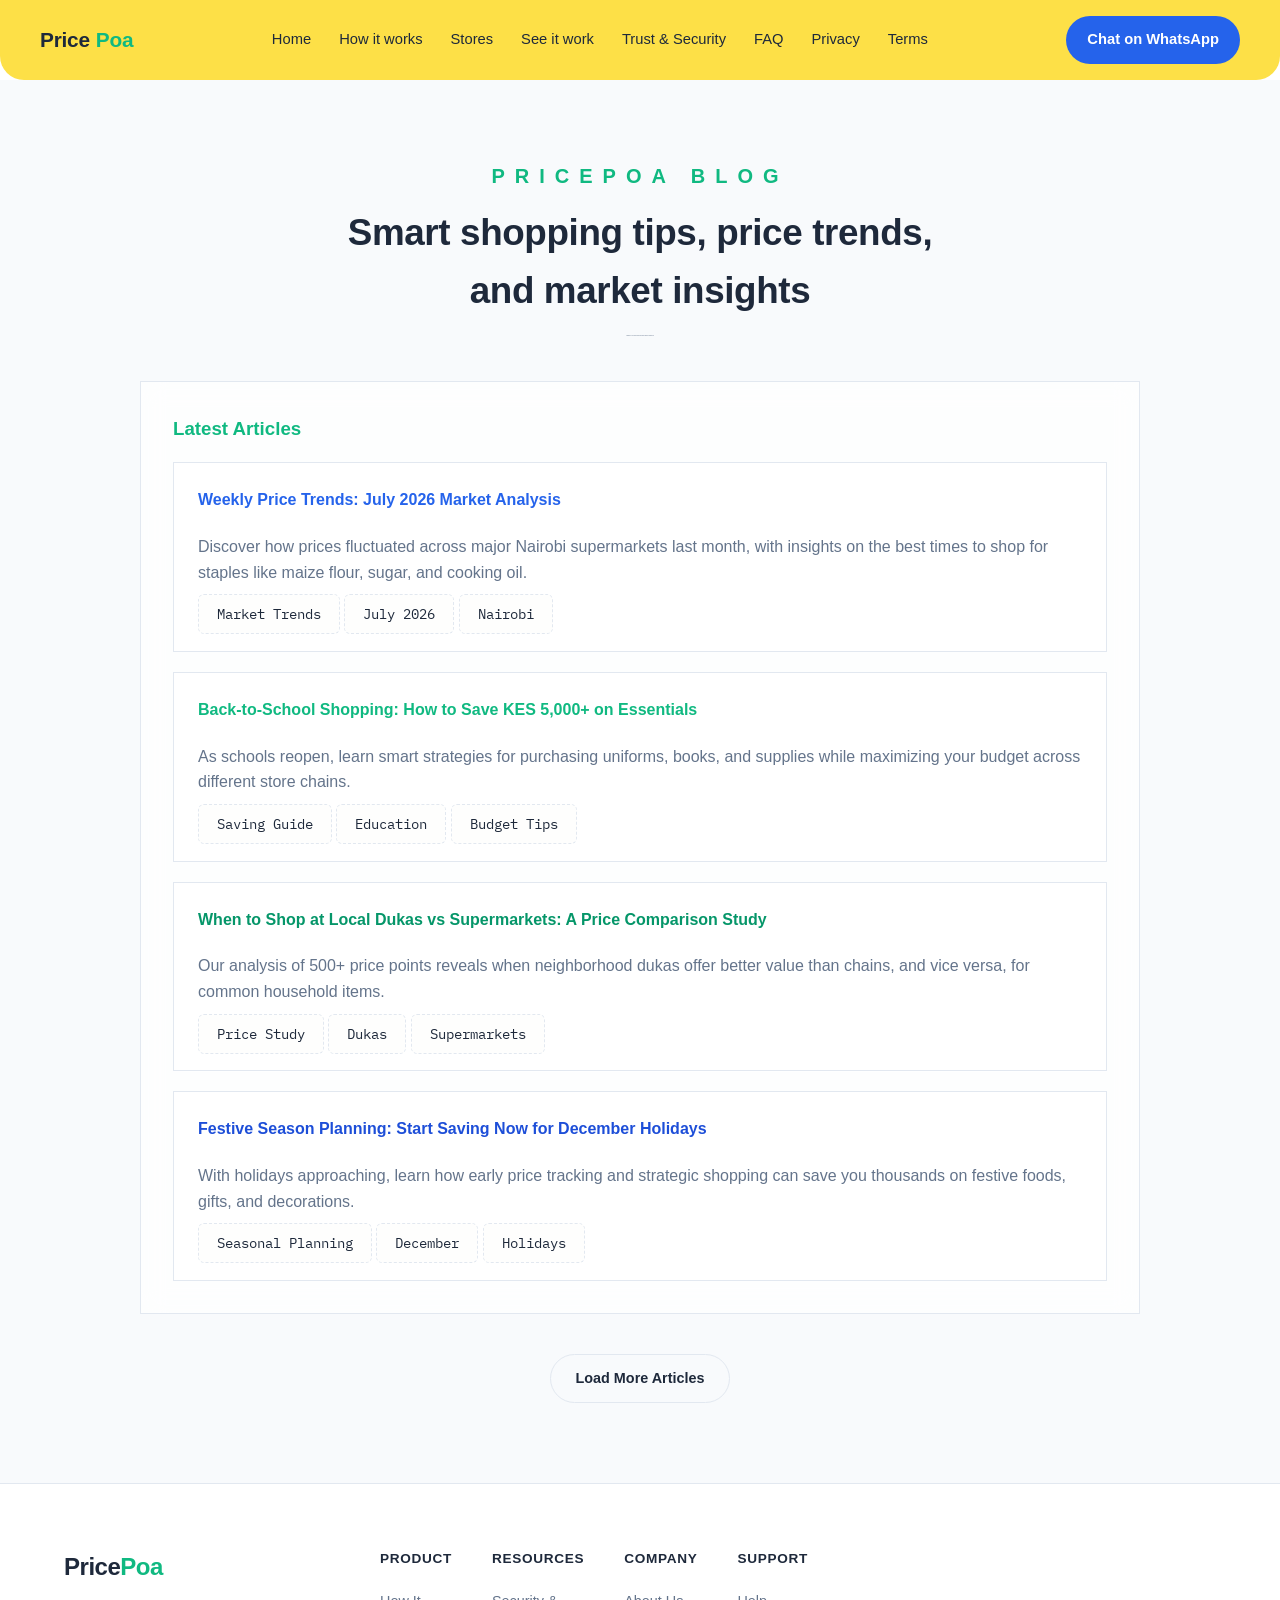
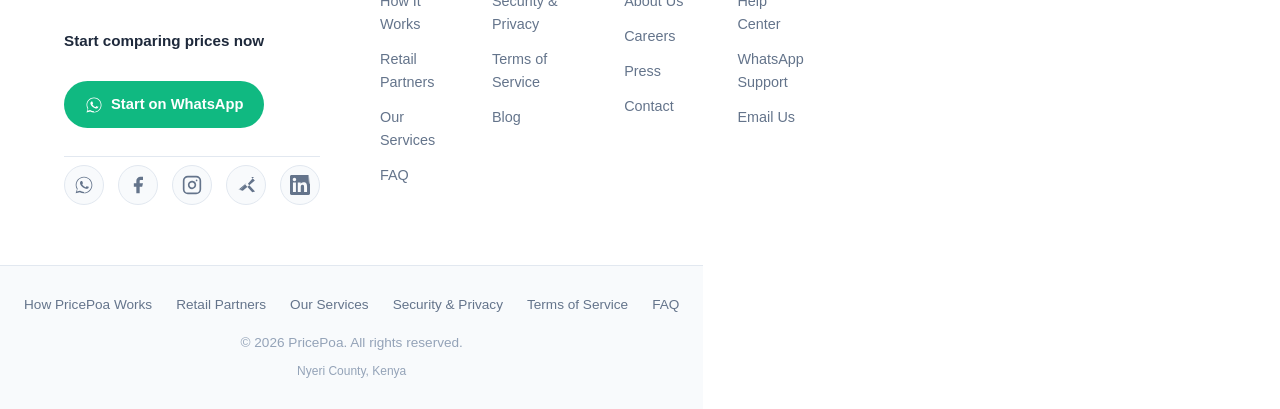
==== blog/index.html @ 406a995d "enhancing the footer section" ====
<!DOCTYPE html>
<html lang="en">
<head>
  <meta charset="UTF-8">
  <meta name="viewport" content="width=device-width, initial-scale=1.0">
  <title>Blog - PricePoa</title>
  <link rel="preconnect" href="https://fonts.googleapis.com">
  <link rel="preconnect" href="https://fonts.gstatic.com" crossorigin>
  <link href="https://fonts.googleapis.com/css2?family=Space+Grotesk:wght@500;600;700&family=Caveat:wght@600;700&family=Inter:wght@400;500;600&family=IBM+Plex+Mono:wght@400;500;600&display=swap" rel="stylesheet">
  <link rel="stylesheet" href="../style.css">
</head>
<body>

  <a href="#main-content" class="skip-link">Skip to main content</a>

  <header>
    <div class="wrap nav">
      <div class="logo">Price<span>Poa</span></div>
      <nav class="nav-links">
        <a href="../index.html">Home</a>
        <a href="../index.html#how">How it works</a>
        <a href="../index.html#stores">Stores</a>
        <a href="../index.html#receipt">See it work</a>
        <a href="../index.html#trust">Trust & Security</a>
        <a href="../index.html#faq">FAQ</a>
        <a href="../privacy.html">Privacy</a>
        <a href="../terms.html">Terms</a>
      </nav>
      <a class="btn btn-primary" href="https://wa.me/254768102822?text=Hi%20PricePoa%2C%20I%20want%20to%20compare%20prices" target="_blank" rel="noopener">
        Chat on WhatsApp
      </a>
    </div>
  </header>

  <main id="main-content">
    <section style="padding: 80px 0; background: var(--ink-2);">
      <div class="wrap">
        <div class="section-head reveal" style="text-align:center;margin:0 auto 44px;">
          <span class="kicker">PricePoa Blog</span>
          <h2>Smart shopping tips, price trends, and market insights</h2>
          <p style="margin:0 auto; max-width: 600px;">Helping you make informed purchasing decisions</p>
        </div>

        <div class="glass-panel-medium" style="max-width: 1000px; margin: 0 auto 40px; padding: 32px;">
          <h3 style="margin-top: 0; color: var(--mango);">Latest Articles</h3>

          <!-- Blog Post 1 -->
          <div class="glass-panel" style="padding: 24px; margin-bottom: 20px;">
            <h4 style="margin-top: 0; color: var(--whatsapp);">
              <a href="weekly-price-trends-july-2026.html" style="color: inherit; text-decoration: none;">
                Weekly Price Trends: July 2026 Market Analysis
              </a>
            </h4>
            <p style="color: var(--chalk-dim); margin: 12px 0; line-height: 1.6;">
              Discover how prices fluctuated across major Nairobi supermarkets last month, with insights on the best times to shop for staples like maize flour, sugar, and cooking oil.
            </p>
            <div style="margin-top: 16px;">
              <span class="tag" style="background: rgba(242,239,230,0.1); border-color: var(--rule);">Market Trends</span>
              <span class="tag" style="background: rgba(242,239,230,0.1); border-color: var(--rule);">July 2026</span>
              <span class="tag" style="background: rgba(242,239,230,0.1); border-color: var(--rule);">Nairobi</span>
            </div>
          </div>

          <!-- Blog Post 2 -->
          <div class="glass-panel" style="padding: 24px; margin-bottom: 20px;">
            <h4 style="margin-top: 0; color: var(--mango);">
              <a href="back-to-school-saving-guide.html" style="color: inherit; text-decoration: none;">
                Back-to-School Shopping: How to Save KES 5,000+ on Essentials
              </a>
            </h4>
            <p style="color: var(--chalk-dim); margin: 12px 0; line-height: 1.6;">
              As schools reopen, learn smart strategies for purchasing uniforms, books, and supplies while maximizing your budget across different store chains.
            </p>
            <div style="margin-top: 16px;">
              <span class="tag" style="background: rgba(242,239,230,0.1); border-color: var(--rule);">Saving Guide</span>
              <span class="tag" style="background: rgba(242,239,230,0.1); border-color: var(--rule);">Education</span>
              <span class="tag" style="background: rgba(242,239,230,0.1); border-color: var(--rule);">Budget Tips</span>
            </div>
          </div>

          <!-- Blog Post 3 -->
          <div class="glass-panel" style="padding: 24px; margin-bottom: 20px;">
            <h4 style="margin-top: 0; color: var(--tomato);">
              <a href="local-dukas-vs-supermarkets.html" style="color: inherit; text-decoration: none;">
                When to Shop at Local Dukas vs Supermarkets: A Price Comparison Study
              </a>
            </h4>
            <p style="color: var(--chalk-dim); margin: 12px 0; line-height: 1.6;">
              Our analysis of 500+ price points reveals when neighborhood dukas offer better value than chains, and vice versa, for common household items.
            </p>
            <div style="margin-top: 16px;">
              <span class="tag" style="background: rgba(242,239,230,0.1); border-color: var(--rule);">Price Study</span>
              <span class="tag" style="background: rgba(242,239,230,0.1); border-color: var(--rule);">Dukas</span>
              <span class="tag" style="background: rgba(242,239,230,0.1); border-color: var(--rule);">Supermarkets</span>
            </div>
          </div>

          <!-- Blog Post 4 -->
          <div class="glass-panel" style="padding: 24px; margin-bottom: 0;">
            <h4 style="margin-top: 0; color: var(--whatsapp-dim);">
              <a href="festive-season-planning.html" style="color: inherit; text-decoration: none;">
                Festive Season Planning: Start Saving Now for December Holidays
              </a>
            </h4>
            <p style="color: var(--chalk-dim); margin: 12px 0; line-height: 1.6;">
              With holidays approaching, learn how early price tracking and strategic shopping can save you thousands on festive foods, gifts, and decorations.
            </p>
            <div style="margin-top: 16px;">
              <span class="tag" style="background: rgba(242,239,230,0.1); border-color: var(--rule);">Seasonal Planning</span>
              <span class="tag" style="background: rgba(242,239,230,0.1); border-color: var(--rule);">December</span>
              <span class="tag" style="background: rgba(242,239,230,0.1); border-color: var(--rule);">Holidays</span>
            </div>
          </div>
        </div>

        <!-- Load More Button -->
        <div style="text-align: center; margin-top: 32px;">
          <a href="#" class="btn btn-ghost" style="padding: 12px 24px; font-size: 0.9rem;">
            Load More Articles
          </a>
        </div>
      </div>
    </section>
  </main>

  <footer class="footer">
    <div class="footer-main">
      <!-- Brand Section -->
      <div class="footer-brand">
        <div class="footer-logo">Price<span>Poa</span></div>

        <div class="footer-cta">
          <p class="footer-cta-text">Start comparing prices now</p>
          <a class="btn btn-primary btn-whatsapp" href="https://wa.me/254768102822?text=Hi%20PricePoa%2C%20I%20want%20to%20compare%20prices" target="_blank" rel="noopener">
            <svg width="18" height="18" viewBox="0 0 24 24" fill="currentColor"><path d="M17.5 14.4c-.3-.1-1.6-.8-1.9-.9-.3-.1-.4-.1-.6.1-.2.3-.7.9-.8 1-.2.2-.3.2-.5.1-.3-.1-1.2-.4-2.2-1.4-.8-.7-1.4-1.6-1.5-1.9-.2-.3 0-.4.1-.6.1-.1.3-.3.4-.5.1-.1.2-.3.2-.4.1-.2 0-.3 0-.4-.1-.1-.6-1.4-.8-1.9-.2-.5-.4-.4-.6-.4h-.5c-.2 0-.4.1-.7.3-.2.3-.9.9-.9 2.1 0 1.2.9 2.4 1 2.6.1.2 1.8 2.8 4.4 3.8.6.3 1.1.4 1.5.5.6.2 1.2.2 1.6.1.5-.1 1.6-.6 1.8-1.3.2-.6.2-1.1.2-1.2-.1-.1-.2-.2-.5-.3z"/><path d="M12 2C6.5 2 2 6.5 2 12c0 1.9.5 3.6 1.5 5.2L2 22l4.9-1.3c1.5.8 3.2 1.3 5.1 1.3 5.5 0 10-4.5 10-10S17.5 2 12 2zm0 18.3c-1.7 0-3.3-.5-4.7-1.3l-.3-.2-3.5.9.9-3.4-.2-.3C3.5 14.5 3 12.8 3 12c0-5 4-9 9-9s9 4 9 9-4 9-9 9.3z"/></svg>
            Start on WhatsApp
          </a>
        </div>

        <div class="footer-social">
          <a href="https://wa.me/254768102822" target="_blank" rel="noopener" aria-label="WhatsApp">
            <svg width="20" height="20" viewBox="0 0 24 24" fill="currentColor"><path d="M17.5 14.4c-.3-.1-1.6-.8-1.9-.9-.3-.1-.4-.1-.6.1-.2.3-.7.9-.8 1-.2.2-.3.2-.5.1-.3-.1-1.2-.4-2.2-1.4-.8-.7-1.4-1.6-1.5-1.9-.2-.3 0-.4.1-.6.1-.1.3-.3.4-.5.1-.1.2-.3.2-.4.1-.2 0-.3 0-.4-.1-.1-.6-1.4-.8-1.9-.2-.5-.4-.4-.6-.4h-.5c-.2 0-.4.1-.7.3-.2.3-.9.9-.9 2.1 0 1.2.9 2.4 1 2.6.1.2 1.8 2.8 4.4 3.8.6.3 1.1.4 1.5.5.6.2 1.2.2 1.6.1.5-.1 1.6-.6 1.8-1.3.2-.6.2-1.1.2-1.2-.1-.1-.2-.2-.5-.3z"/><path d="M12 2C6.5 2 2 6.5 2 12c0 1.9.5 3.6 1.5 5.2L2 22l4.9-1.3c1.5.8 3.2 1.3 5.1 1.3 5.5 0 10-4.5 10-10S17.5 2 12 2zm0 18.3c-1.7 0-3.3-.5-4.7-1.3l-.3-.2-3.5.9.9-3.4-.2-.3C3.5 14.5 3 12.8 3 12c0-5 4-9 9-9s9 4 9 9-4 9-9 9.3z"/></svg>
          </a>
          <a href="https://facebook.com" target="_blank" rel="noopener" aria-label="Facebook">
            <svg width="20" height="20" viewBox="0 0 24 24" fill="currentColor"><path d="M18 2h-3a5 5 0 0 0-5 5v3H7v4h3v8h4v-8h3l1-4h-4V7a1 1 0 0 1 1-1h3z"/></svg>
          </a>
          <a href="https://instagram.com" target="_blank" rel="noopener" aria-label="Instagram">
            <svg width="20" height="20" viewBox="0 0 24 24" fill="none" stroke="currentColor" stroke-width="2" stroke-linecap="round" stroke-linejoin="round"><rect x="2" y="2" width="20" height="20" rx="5" ry="5"/><path d="M16 11.37A4 4 0 1 1 12.63 8 4 4 0 0 1 16 11.37z"/><line x1="17.5" y1="6.5" x2="17.51" y2="6.5"/></svg>
          </a>
          <a href="https://twitter.com" target="_blank" rel="noopener" aria-label="Twitter/X">
            <svg width="20" height="20" viewBox="0 0 24 24" fill="currentColor"><path d="M18.244 2.25h3.308l-7.227 8.26 8.502 9.36-3.307.96-8.503-9.36L6.21 16.8l-3.308.96L12.763 9.3l-7.888 8.68 3.308.96L22.61 6.62 18.244 2.25z"/></svg>
          </a>
          <a href="https://linkedin.com" target="_blank" rel="noopener" aria-label="LinkedIn">
            <svg width="20" height="20" viewBox="0 0 24 24" fill="currentColor"><path d="M20.447 20.452h-3.554v-5.569c0-1.328-.027-3.037-1.852-3.037-1.853 0-2.136 1.445-2.136 2.939v5.667H9.351V9h3.414v1.561h.046c.477-.9 1.637-1.85 3.37-1.85 3.601 0 4.267 2.37 4.267 5.455v6.286zM5.337 7.433c-1.144 0-2.063-.926-2.063-2.065 0-1.138.92-2.063 2.063-2.063 1.14 0 2.064.925 2.064 2.063 0 1.139-.925 2.065-2.064 2.065zm1.782 13.019H3.555V9h3.564v11.452zM22.225 0H1.771C.792 0 0 .774 0 1.729v20.542C0 23.227.792 24 1.771 24h20.451C23.2 24 24 23.227 24 22.271V1.729C24 .774 23.2 24 22.222 0h.003z"/></svg>
          </a>
        </div>
      </div>

      <!-- Navigation Section -->
      <nav class="footer-nav" aria-label="Footer navigation">
        <div class="nav-column">
          <h4>Product</h4>
          <ul>
            <li><a href="../index.html#how">How It Works</a></li>
            <li><a href="../index.html#stores">Retail Partners</a></li>
            <li><a href="../services.html">Our Services</a></li>
            <li><a href="../faq.html">FAQ</a></li>
          </ul>
        </div>

        <div class="nav-column">
          <h4>Resources</h4>
          <ul>
            <li><a href="../privacy.html">Security & Privacy</a></li>
            <li><a href="../terms.html">Terms of Service</a></li>
            <li><a href="#">Blog</a></li>
          </ul>
        </div>

        <div class="nav-column">
          <h4>Company</h4>
          <ul>
            <li><a href="#about">About Us</a></li>
            <li><a href="#careers">Careers</a></li>
            <li><a href="#press">Press</a></li>
            <li><a href="#contact">Contact</a></li>
          </ul>
        </div>

        <div class="nav-column">
          <h4>Support</h4>
          <ul>
            <li><a href="../faq.html">Help Center</a></li>
            <li><a href="https://wa.me/254768102822" target="_blank" rel="noopener">WhatsApp Support</a></li>
            <li><a href="mailto:info@pricepoa.co.ke">Email Us</a></li>
          </ul>
        </div>
      </nav>
    </div>

    <!-- Bottom Section -->
    <div class="footer-bottom">
      <div class="footer-bottom-links">
        <a href="../index.html#how">How PricePoa Works</a>
        <a href="../index.html#stores">Retail Partners</a>
        <a href="../services.html">Our Services</a>
        <a href="../privacy.html">Security & Privacy</a>
        <a href="../terms.html">Terms of Service</a>
        <a href="../faq.html">FAQ</a>
      </div>
      <p class="footer-copyright">© 2026 PricePoa. All rights reserved.</p>
      <p class="footer-location mono">Nyeri County, Kenya</p>
    </div>
  </footer>

  <script src="../script.js"></script>
</body>
</html>
---- style.css ----
:root{
  /* New color scheme: White, Blue, Touch of Green */
  --background-white: #ffffff;
  --background-light: #f8fafc;
  --primary-blue: #2563eb;
  --blue-dark: #1d4ed8;
  --blue-light: #60a5fa;
  --accent-green: #10b981;
  --accent-green-dark: #059669;
  --text-dark: #1e293b;
  --text-medium: #64748b;
  --text-light: #94a3b8;
  --border-light: #e2e8f0;
  --radius: 10px;
  --radius-xl: 24px;
  --glass-blur-light: 8px;
  --glass-blur-medium: 12px;
  --glass-blur-heavy: 16px;
  /* Glassmorphism for light background */
  --glass-opacity-light: rgba(255,255,255,0.85);
  --glass-opacity-medium: rgba(255,255,255,0.75);
  --glass-opacity-dark: rgba(255,255,255,0.65);
  /* Header animation colors */
  --header-yellow: #FDE047;
  --header-yellow-dark: #FACC15;
}

/* Maintain variable names for backward compatibility but assign new meanings */
:root{
  --ink: var(--background-white); /* body background */
  --ink-2: var(--background-light); /* section backgrounds */
  --ink-3: var(--border-light); /* alternate/borders */
  --chalk: var(--text-dark); /* primary text */
  --chalk-dim: var(--text-medium); /* secondary text */
  --chalk-faint: var(--text-light); /* muted text */
  --whatsapp: var(--primary-blue); /* primary accent (blue) */
  --whatsapp-dim: var(--blue-dark); /* darker blue for hover */
  --mango: var(--accent-green); /* touch of green */
  --tomato: var(--accent-green-dark); /* darker green for accents */
  --rule: var(--border-light); /* borders */
  --radius: 10px;
  --radius-xl: 24px;
  --glass-blur-light: 8px;
  --glass-blur-medium: 12px;
  --glass-blur-heavy: 16px;
  --glass-opacity-light: rgba(255,255,255,0.85);
  --glass-opacity-medium: rgba(255,255,255,0.75);
  --glass-opacity-dark: rgba(255,255,255,0.65);
}

*{box-sizing:border-box;}
html{scroll-behavior:smooth;}
body{
  margin:0;
  background:var(--ink);
  color:var(--chalk);
  font-family:'Plus Jakarta Sans',sans-serif;
  -webkit-font-smoothing:antialiased;
  overflow-x:hidden;
  line-height:1.6;
}
a{color:inherit;text-decoration:none;}
img{max-width:100%;display:block;}

/* Remove chalkboard texture */
body::before{
  content:none;
}

/* Glassmorphism utilities */
.glass-panel{
  background:var(--glass-opacity-light);
  backdrop-filter:blur(var(--glass-blur-light));
  border:1px solid var(--rule);
}
.glass-panel-medium{
  background:var(--glass-opacity-medium);
  backdrop-filter:blur(var(--glass-blur-medium));
  border:1px solid var(--rule);
}
.glass-panel-dark{
  background:var(--glass-opacity-dark);
  backdrop-filter:blur(var(--glass-blur-heavy));
  border:1px solid var(--rule);
}

/* Enhanced focus styles for accessibility */
:focus-visible{
  outline:2px solid var(--mango);
  outline-offset:3px;
}

/* Layout containers */
.wrap{
  max-width:1200px;
  margin:0 auto;
  padding:0 24px;
}

/* Header */
header{
  position:sticky;top:0;z-index:50;
  background:var(--header-yellow);
  border-radius:0 0 var(--radius-xl) var(--radius-xl);
  overflow:hidden;
}

/* Animation Layer (background) */
.header-animation{
  position:absolute;inset:0;
  z-index:0;
  pointer-events:none;
  overflow:hidden;
}

/* Content Layer (foreground) */
.nav{
  position:relative;
  z-index:1;
  display:flex;align-items:center;justify-content:space-between;
  padding:16px 0;
}
.logo{
  font-family:'Plus Jakarta Sans',sans-serif;
  font-weight:700;font-size:1.3rem;letter-spacing:-0.01em;
  display:flex;align-items:baseline;gap:6px;
  color:var(--text-dark);
}
.logo span{color:var(--mango);}
.nav-links{display:flex;gap:28px;align-items:center;}
.nav-links a{
  font-size:0.92rem;color:var(--text-dark);transition:color .15s ease;
}
.nav-links a:hover{color:var(--mango);}

/* SVG Sprites (hidden) */
.svg-sprites{
  position:absolute;width:0;height:0;overflow:hidden;
}

/* Falling Icons */
.falling-icon{
  position:absolute;
  top:-60px;
  width:48px;height:48px;
  opacity:0;
  transform:translateY(-100%) rotate(0deg);
  animation:fall var(--fall-dur, 14s) var(--fall-delay, 0s) linear infinite;
  filter:drop-shadow(0 3px 6px rgba(0,0,0,0.15));
  will-change:transform,opacity;
}
.falling-icon:nth-child(1){--fall-delay:0s;--fall-dur:14s;left:3%;}
.falling-icon:nth-child(2){--fall-delay:1s;--fall-dur:13s;left:8%;}
.falling-icon:nth-child(3){--fall-delay:2s;--fall-dur:15s;left:13%;}
.falling-icon:nth-child(4){--fall-delay:3s;--fall-dur:12s;left:18%;}
.falling-icon:nth-child(5){--fall-delay:4s;--fall-dur:16s;left:24%;}
.falling-icon:nth-child(6){--fall-delay:5s;--fall-dur:13s;left:30%;}
.falling-icon:nth-child(7){--fall-delay:6s;--fall-dur:14s;left:36%;}
.falling-icon:nth-child(8){--fall-delay:7s;--fall-dur:12s;left:42%;}
.falling-icon:nth-child(9){--fall-delay:8s;--fall-dur:15s;left:48%;}
.falling-icon:nth-child(10){--fall-delay:9s;--fall-dur:13s;left:54%;}
.falling-icon:nth-child(11){--fall-delay:10s;--fall-dur:14s;left:60%;}
.falling-icon:nth-child(12){--fall-delay:11s;--fall-dur:12s;left:66%;}
.falling-icon:nth-child(13){--fall-delay:12s;--fall-dur:16s;left:72%;}
.falling-icon:nth-child(14){--fall-delay:13s;--fall-dur:13s;left:78%;}
.falling-icon:nth-child(15){--fall-delay:14s;--fall-dur:14s;left:84%;}
.falling-icon:nth-child(16){--fall-delay:15s;--fall-dur:12s;left:90%;}

@keyframes fall{
  0%{opacity:0;transform:translateY(-100%) rotate(0deg);}
  10%{opacity:1;}
  70%{opacity:1;transform:translateY(calc(100% + 60px)) rotate(360deg);}
  85%{opacity:0.5;transform:translateY(calc(100% + 80px)) rotate(420deg);}
  100%{opacity:0;transform:translateY(calc(100% + 100px)) rotate(480deg);}
}

/* Reduced Motion */
@media (prefers-reduced-motion:reduce){
  .falling-icon{animation:none;opacity:0;}
  header::after{
    content:"";position:absolute;inset:0;z-index:0;
    background:url("data:image/svg+xml,%3Csvg viewBox='0 0 200 200' xmlns='http://www.w3.org/2000/svg'%3E%3Cfilter id='n'%3E%3CfeTurbulence type='fractalNoise' baseFrequency='0.9' numOctaves='4' stitchTiles='stitch'/%3E%3C/filter%3E%3Crect width='100%25' height='100%25' filter='url(%23n)' opacity='0.03'/%3E%3C/svg%3E");
    pointer-events:none;
  }
}
.btn{
  display:inline-flex;align-items:center;gap:8px;
  font-family:'Plus Jakarta Sans',sans-serif;font-weight:600;
  font-size:0.92rem;
  padding:11px 20px;border-radius:999px;
  border:1px solid transparent;
  cursor:pointer;text-decoration:none;
  transition:transform .15s ease, box-shadow .15s ease, background .15s ease;
}
.btn:focus-visible{outline:2px solid var(--mango);outline-offset:3px;}
.btn-primary{
  background:var(--whatsapp);color:var(--background-white);
}
.btn-primary:hover{background:var(--whatsapp-dim);transform:translateY(-1px);}
.btn-ghost{
  border-color:var(--rule);color:var(--chalk);
}
.btn-ghost:hover{border-color:var(--chalk-dim);background:var(--glass-opacity-light);}

/* Hero */
.hero{
  padding:88px 0 96px;
  position:relative;z-index:1;
  background:var(--background-light);
  overflow: hidden;
}

/* Hero Background Slider */
.hero-bg-slider{
  position:absolute;
  inset:0;
  z-index:0;
  width:100%;
  height:100%;
}
.hero-bg-slide{
  position:absolute;
  inset:0;
  background-size:cover;
  background-position:center;
  background-repeat:no-repeat;
  opacity:0;
  transform:scale(1.05);
  transition:opacity 1.2s ease, transform 8s ease;
  will-change:opacity, transform;
}
.hero-bg-slide.active{
  opacity:1;
  transform:scale(1);
  z-index:1;
}

/* Hero Overlay for text readability */
.hero-overlay{
  position:absolute;
  inset:0;
  z-index:1;
  background:linear-gradient(
    135deg,
    rgba(15,23,42,0.75) 0%,
    rgba(15,23,42,0.55) 50%,
    rgba(15,23,42,0.65) 100%
  );
}

/* Ensure hero content is above overlay */
.hero .wrap.hero-grid{
  position:relative;
  z-index:2;
}
.hero-grid{
  display:grid;grid-template-columns:1.1fr 0.9fr;gap:56px;align-items:center;
}

/* Hero text colors - white for visibility over background images */
.hero .eyebrow{
  color:var(--mango);
}
.hero .eyebrow::before{
  background:var(--mango);
  box-shadow:0 0 0 4px rgba(16,185,129,0.15);
}
.hero h1.headline{
  color:#ffffff;
}
.hero h1.headline .chalk-underline{
  color:#ffffff;
}
.hero h1.headline .chalk-underline svg path{
  stroke:#F2A63C;
}
.hero .sub{
  color:rgba(255,255,255,0.9);
}
.hero .hero-note{
  color:rgba(255,255,255,0.7);
}
.hero .stat-number{
  color:#ffffff;
}
.hero .stat-label{
  color:rgba(255,255,255,0.8);
}

/* Hero button adjustments for white background */
.hero .btn-primary{
  background:#2563eb;
  color:#ffffff;
}
.hero .btn-primary:hover{
  background:#f8fafc;
  color:#1e293b;
}
.hero .btn-primary svg{
  fill:#1e293b;
}
.hero .btn-ghost{
  border-color:rgba(255,255,255,0.5);
  color:#ffffff;
}
.hero .btn-ghost:hover{
  border-color:#ffffff;
  background:rgba(255,255,255,0.15);
  color:#ffffff;
}

.eyebrow{
  font-family:'IBM Plex Mono',monospace;
  font-size:0.78rem;letter-spacing:0.08em;text-transform:uppercase;
  color:var(--mango);
  display:flex;align-items:center;gap:10px;margin-bottom:20px;
}
.eyebrow::before{
  content:"";width:8px;height:8px;border-radius:50%;
  background:var(--whatsapp);
  box-shadow:0 0 0 4px rgba(37,211,102,0.15);
}
h1.headline{
  font-family:'Space Grotesk',sans-serif;
  font-weight:700;
  font-size:clamp(2.4rem, 4.6vw, 3.6rem);
  line-height:1.06;letter-spacing:-0.02em;
  margin:0 0 22px;
}
h1.headline .chalk-underline{
  position:relative;
  font-family:'Caveat',cursive;font-weight:700;
  color:var(--chalk);
}
h1.headline .chalk-underline svg{
  position:absolute;left:0;bottom:-10px;width:100%;height:14px;
}
.sub{
  font-size:1.08rem;line-height:1.6;color:var(--chalk-dim);
  max-width:480px;margin-bottom:34px;
}
.cta-row{display:flex;gap:14px;flex-wrap:wrap;align-items:center;margin-bottom:18px;}
.hero-note{font-size:0.85rem;color:var(--chalk-faint);}

/* Phone mock / whatsapp chat - updated for new theme */
.phone{
  background:var(--glass-opacity-light);
  border:1px solid var(--rule);
  border-radius:22px;
  padding:14px;
  box-shadow:0 20px 40px -10px rgba(0,0,0,0.08);
}
.phone-inner{
  background:var(--glass-opacity-medium);
  border-radius:16px;
  padding:16px;
  min-height:420px;
  display:flex;flex-direction:column;gap:10px;
}
.phone-head{
  display:flex;align-items:center;gap:10px;
  padding-bottom:12px;margin-bottom:6px;
  border-bottom:1px solid var(--rule);
}
.phone-avatar{
  width:34px;height:34px;border-radius:50%;
  background:var(--whatsapp);
  display:flex;align-items:center;justify-content:center;
  font-family:'Space Grotesk',sans-serif;font-weight:700;color:var(--background-white);font-size:0.85rem;
}
.phone-head .name{font-family:'Space Grotesk',sans-serif;font-weight:600;font-size:0.92rem;color:var(--chalk);}
.phone-head .status{font-size:0.72rem;color:var(--whatsapp);}
.bubble{
  max-width:82%;padding:10px 13px;border-radius:12px;
  font-size:0.85rem;line-height:1.45;
  opacity:0;transform:translateY(10px);
  animation:bubbleIn .5s ease forwards;
}
.bubble.in{background:var(--glass-opacity-light);align-self:flex-start;border-bottom-left-radius:3px;}
.bubble.out{background:var(--whatsapp);color:var(--background-white);align-self:flex-end;border-bottom-right-radius:3px;}
.bubble.out .mono{font-weight:600;}
.bubble b{color:var(--mango);}
.bubble.out b{color:#08150D;}
@keyframes bubbleIn{to{opacity:1;transform:translateY(0);}}
.b1{animation-delay:.1s;} .b2{animation-delay:.5s;} .b3{animation-delay:1.1s;} .b4{animation-delay:1.7s;}
.price-line{display:flex;justify-content:space-between;gap:14px;font-family:'IBM Plex Mono',monospace;font-size:0.8rem;padding:3px 0;}
.price-line .cheapest{color:var(--background-white);background:var(--mango);padding:1px 6px;border-radius:4px;font-weight:600;}

/* Sections shared */
section{position:relative;z-index:1;padding:80px 0;}
.section-head{max-width:620px;margin-bottom:48px;}
.kicker{
  font-family:'Plus Jakarta Sans',sans-serif;font-size: 1.25rem;font-weight:700;
  letter-spacing:0.5em;text-transform:uppercase;color:var(--mango);
  margin-bottom:12px;display:block;
}
h2{
  font-family:'Plus Jakarta Sans',sans-serif;font-weight:700;
  font-size:clamp(1.3rem,3vw,2.3rem);letter-spacing:-0.01em;margin:0 0 14px;
}
.section-head p{color:var(--chalk-dim);font-size:0.08rem;line-height:1.0;margin:0;}
.reveal{opacity:0;transform:translateY(18px);transition:opacity .6s ease, transform .6s ease;}
.reveal.show{opacity:1;transform:translateY(0);}

/* How it works — stair-step infographic flow */
#how{
  position:relative;
  overflow:hidden;
  background:var(--background-light);
  text-align:center;
  min-height:600px;
  color:#ffffff;
}

/* How section background image container */
.how-bg{
  position:absolute;
  inset:0;
  z-index:0;
  width:100%;
  height:100%;
}

.how-bg-image{
  position:absolute;
  inset:0;
  background-size:cover;
  background-position:center;
  background-repeat:no-repeat;
  opacity:1;
}

/* Dark overlay for text readability over background (matches hero) */
.how-overlay{
  position:absolute;
  inset:0;
  z-index:1;
  background:linear-gradient(
    135deg,
    rgba(15,23,42,0.75) 0%,
    rgba(15,23,42,0.55) 50%,
    rgba(15,23,42,0.65) 100%
  );
}

/* Ensure content is above background */
#how .wrap{
  position:relative;
  z-index:2;
}
#how .section-head{
  margin-bottom:60px;
  max-width:100%;
}

/* White text for hero-style readability - enhanced visibility */
#how .kicker{color:#F2A63C;text-shadow:0 2px 4px rgba(0,0,0,0.3);}
#how .kicker::before{background:#F2A63C;box-shadow:0 0 0 4px rgba(242,166,60,0.25);}
#how h2{color:#ffffff;text-shadow:0 2px 8px rgba(0,0,0,0.4);}
#how .section-head p{color:rgba(255,255,255,0.95);text-shadow:0 1px 3px rgba(0,0,0,0.3);}
#how .card-badge{color:#F2A63C;text-shadow:0 1px 2px rgba(0,0,0,0.3);}
#how .card-content h3{color:#ffffff;text-shadow:0 1px 3px rgba(0,0,0,0.3);}
#how .card-content p{color:rgba(255,255,255,0.9);text-shadow:0 1px 2px rgba(0,0,0,0.25);}
#how .card-details li{color:rgba(255,255,255,0.9);text-shadow:0 1px 2px rgba(0,0,0,0.2);}
#how .card-details li::before{background:#F2A63C;}
.step-1 .card-details li::before{background:#2563EB;}
.step-2 .card-details li::before{background:#10B981;}
.step-3 .card-details li::before{background:#F2A63C;}
.step-1 .card-icon{background:rgba(37,99,235,0.15);}
.step-2 .card-icon{background:rgba(16,185,129,0.15);}
.step-3 .card-icon{background:rgba(242,166,60,0.15);}
.step-1 .card-icon svg{color:#60A5FA;}
.step-2 .card-icon svg{color:#34D399;}
.step-3 .card-icon svg{color:#F2A63C;}

.how-flow{
  display:flex;
  align-items:flex-start;
  gap:0;
  position:relative;
  min-height:520px;
}

/* Person with phone anchor illustration */
.how-anchor{
  flex:0 0 180px;
  display:flex;
  justify-content:center;
  align-items:flex-start;
  padding-top:40px;
  z-index:3;
}
.anchor-illustration{
  width:160px;
  height:213px;
  filter:drop-shadow(0 20px 40px rgba(37,99,235,0.15));
}

/* Cards container - positioned relative to anchor */
.how-cards{
  flex:1;
  display:flex;
  justify-content:flex-start;
  gap:24px;
  padding-top:20px;
  position:relative;
  z-index:2;
}

/* Individual stair-step card */
.how-card{
  flex:0 0 300px;
  background:var(--glass-opacity-light);
  backdrop-filter:blur(var(--glass-blur-light));
  border:1px solid var(--rule);
  border-radius:var(--radius-xl);
  padding:32px 28px 40px;
  position:relative;
  transform:translateY(calc(var(--card-index) * 60px));
  transition:transform 0.6s cubic-bezier(0.16, 1, 0.3, 1), box-shadow 0.3s ease;
  min-height:380px;
  display:flex;
  flex-direction:column;
}
.how-card:hover{
  transform:translateY(calc(var(--card-index) * 60px - 8px));
  box-shadow:0 24px 48px -12px rgba(0,0,0,0.12);
  border-color:var(--chalk-dim);
}

/* Card badge (step number) */
.card-badge{
  font-family:'IBM Plex Mono',monospace;
  font-size:1.25rem;
  font-weight:600;
  color:var(--mango);
  margin-bottom:16px;
  display:inline-block;
}

/* Card icon */
.card-icon{
  width:56px;
  height:56px;
  border-radius:14px;
  display:flex;
  align-items:center;
  justify-content:center;
  margin-bottom:20px;
  flex-shrink:0;
}
.step-1 .card-icon{background:rgba(37,99,235,0.12);}
.step-2 .card-icon{background:rgba(16,185,129,0.12);}
.step-3 .card-icon{background:rgba(250,204,21,0.15);}

.card-icon svg{
  width:28px;
  height:28px;
}
.step-1 .card-icon svg{color:var(--whatsapp);}
.step-2 .card-icon svg{color:var(--mango);}
.step-3 .card-icon svg{color:var(--header-yellow-dark);}

/* Card content */
.card-content{
  flex:1;
  display:flex;
  flex-direction:column;
}
.card-content h3{
  font-family:'Plus Jakarta Sans',sans-serif;
  font-size:1.2rem;
  font-weight:600;
  color:var(--chalk);
  margin:0 0 10px;
  line-height:1.3;
}
.card-content p{
  color:var(--chalk-dim);
  font-size:0.95rem;
  line-height:1.6;
  margin:0 0 20px;
  flex:1;
}

/* Card details list */
.card-details{
  list-style:none;
  padding:0;
  margin:0;
  display:flex;
  flex-direction:column;
  gap:10px;
}
.card-details li{
  font-size:0.88rem;
  color:var(--chalk-dim);
  display:flex;
  align-items:center;
  gap:8px;
  position:relative;
  padding-left:18px;
}
.card-details li::before{
  content:"";
  position:absolute;
  left:0;
  top:50%;
  transform:translateY(-50%);
  width:6px;
  height:6px;
  border-radius:50%;
  background:var(--mango);
  opacity:0.6;
}
.step-1 .card-details li::before{background:var(--whatsapp);}
.step-2 .card-details li::before{background:var(--mango);}
.step-3 .card-details li::before{background:var(--header-yellow-dark);}

/* Connector arrows between cards */
.card-connector{
  position:absolute;
  right:-12px;
  top:50%;
  transform:translateY(-50%);
  width:24px;
  height:24px;
  pointer-events:none;
}
.card-connector::before,
.card-connector::after{
  content:"";
  position:absolute;
  background:var(--rule);
  border-radius:2px;
}
.card-connector::before{
  width:28px;
  height:2px;
  top:50%;
  left:0;
  transform:translateY(-50%);
  background:linear-gradient(90deg, var(--rule), var(--chalk-dim));
}
.card-connector::after{
  width:0;
  height:0;
  border:6px solid transparent;
  border-left-color:var(--chalk-dim);
  right:0;
  top:50%;
  transform:translateY(-50%);
}

/* Reduced motion */
@media (prefers-reduced-motion:reduce){
  .how-card{
    transform:none;
    transition:none;
  }
  .how-card:hover{
    transform:none;
  }
}

/* Responsive: Tablet */
@media (max-width:1100px){
  .how-flow{
    flex-direction:column;
    align-items:center;
    min-height:auto;
    gap:32px;
  }
  .how-anchor{
    padding-top:0;
    order:-1;
  }
  .anchor-illustration{
    width:120px;
    height:160px;
  }
  .how-cards{
    flex-direction:column;
    align-items:center;
    gap:20px;
    padding-top:0;
    width:100%;
  }
  .how-card{
    flex:0 0 auto;
    width:100%;
    max-width:480px;
    transform:none;
    min-height:auto;
  }
  .how-card:hover{
    transform:translateY(-4px);
  }
  .card-connector{
    display:none;
  }
}

/* Responsive: Mobile */
@media (max-width:600px){
  .how-card{
    padding:24px 20px 32px;
  }
  .anchor-illustration{
    width:100px;
    height:133px;
  }
}

/* Stores */
.stores-row{display:flex;flex-wrap:wrap;gap:14px;}
.tag{
  font-family:'IBM Plex Mono',monospace;font-size:0.88rem;
  border:1px dashed var(--chalk-faint);
  color:var(--chalk);
  padding:10px 18px;border-radius:6px;
  background:var(--glass-opacity-light);
  transform:rotate(var(--r,0deg));
}
.tag:nth-child(2n){--r:-1.2deg;}
.tag:nth-child(3n){--r:1deg;}
.tag:nth-child(5n){--r:-0.6deg;}

/* Receipt signature element */
.receipt-wrap{display:flex;justify-content:center;}
.receipt{
  background:var(--chalk);
  color:#1A1A1A;
  width:100%;max-width:400px;
  font-family:'IBM Plex Mono',monospace;
  padding:32px 26px 20px;
  position:relative;
  box-shadow:0 40px 70px -30px rgba(0,0,0,0.55);
  filter:drop-shadow(0 0 0 transparent);
}
.receipt::before, .receipt::after{
  content:"";
  position:absolute;left:0;right:0;height:12px;
  background:
    radial-gradient(circle at 8px 6px, var(--ink) 6px, transparent 7px) repeat-x;
  background-size:16px 12px;
}
.receipt::before{top:-6px;}
.receipt::after{bottom:-6px;transform:scaleY(-1);}
.receipt h3{
  font-family:'Plus Jakarta Sans',sans-serif;text-align:center;font-size:1.05rem;
  letter-spacing:0.03em;margin:0 0 2px;
}
.receipt .rsub{text-align:center;font-size:0.72rem;color:#555;margin-bottom:18px;letter-spacing:0.04em;}
.rline{display:flex;justify-content:space-between;font-size:0.82rem;padding:6px 0;border-bottom:1px dotted #bbb;}
.rline .store{color:#666;}
.rline.best{font-weight:600;}
.rline.best .price{color:var(--mango); /* use green for best price */}
.rtotal{display:flex;justify-content:space-between;font-size:0.92rem;font-weight:700;padding:14px 0 6px;margin-top:6px;border-top:1px solid #1A1A1A;}
.stamp{
  margin-top:18px;border:2px solid var(--tomato);color:var(--tomato);
  text-align:center;padding:9px;border-radius:6px;
  font-family:'Plus Jakarta Sans',sans-serif;font-weight:700;font-size:0.85rem;
  transform:rotate(-2deg);letter-spacing:0.03em;
}

/* Stats */
.stats-grid{display:grid;grid-template-columns:repeat(3,1fr);gap:24px;}
.stat{
  background:var(--ink-2);border:1px solid var(--rule);border-radius:var(--radius);
  padding:28px 24px;
}
.stat .num{font-family:'Plus Jakarta Sans',sans-serif;font-weight:700;font-size:2.1rem;color:var(--mango); /* use green for stats numbers */}
.stat .label{font-size:0.88rem;color:var(--chalk-dim);margin-top:6px;}

/* Final CTA */
.cta-band{
  background:var(--ink-2);border:1px solid var(--rule);
  border-radius:16px;padding:56px 48px;
  display:flex;align-items:center;justify-content:space-between;gap:32px;
  flex-wrap:wrap;
}
.cta-band h2{margin-bottom:8px;}
.cta-band p{color:var(--chalk-dim);margin:0;max-width:420px;}

/* Footer */
  footer{
    border-top:1px solid var(--rule);
    padding:32px 0;
    font-size:0.85rem;color:var(--chalk-faint);
    display:flex;justify-content:space-between;flex-wrap:wrap;gap:12px;
  }
  footer a{color:var(--chalk-dim);}
  footer a:hover{color:var(--chalk);}

/* Responsive */
@media (max-width:860px){
  .hero-grid{grid-template-columns:1fr;}
  .hero .phone{display:none;} /* Hide phone mockup on mobile */
  .hero{padding:64px 0 72px;}
  .hero .hero-note{display:block;margin-top:16px;}
  .stats-grid{grid-template-columns:1fr;}
  .step{grid-template-columns:44px 1fr;padding:20px;}
  .nav-links{display:none;}
  .cta-band{padding:36px 24px;}
}

/* ========================================
   NEW FOOTER STYLES (mirrors yfood structure)
   ======================================== */
.footer{
  background:var(--background-white);
  border-top:1px solid var(--rule);
  padding:0;
  margin-top:auto;
}

.footer-main{
  display:grid;
  grid-template-columns: 1.5fr repeat(4, 1fr);
  gap:60px;
  padding:64px 24px 48px;
  max-width:1200px;
  margin:0 auto;
}

/* Brand Section */
.footer-brand{
  display:flex;
  flex-direction:column;
  gap:28px;
  max-width:360px;
}

.footer-logo{
  font-family:'Plus Jakarta Sans',sans-serif;
  font-weight:700;
  font-size:1.5rem;
  letter-spacing:-0.02em;
  color:var(--text-dark);
}
.footer-logo span{color:var(--mango);}

/* CTA Section */
.footer-cta{
  display:flex;
  flex-direction:column;
  gap:12px;
}

.footer-cta-text{
  font-family:'Plus Jakarta Sans',sans-serif;
  font-weight:600;
  font-size:0.95rem;
  color:var(--text-dark);
}

.btn-whatsapp{
  background:var(--mango);
  color:var(--background-white);
  border-color:transparent;
  width:fit-content;
}
.btn-whatsapp:hover{
  background:var(--mango-dark);
  transform:translateY(-2px);
  box-shadow:0 8px 20px rgba(16,185,129,0.3);
}

/* Social Links */
.footer-social{
  display:flex;
  gap:14px;
  padding-top:8px;
  border-top:1px solid var(--border-light);
}

.footer-social a{
  display:flex;
  align-items:center;
  justify-content:center;
  width:40px;
  height:40px;
  border-radius:50%;
  background:var(--background-light);
  border:1px solid var(--border-light);
  color:var(--text-medium);
  transition:all 0.2s ease;
}
.footer-social a:hover{
  background:var(--mango);
  border-color:var(--mango);
  color:var(--background-white);
  transform:translateY(-2px);
}

/* Navigation Columns */
.footer-nav{
  display:grid;
  grid-template-columns:repeat(4, 1fr);
  gap:40px;
}

.nav-column h4{
  font-family:'Plus Jakarta Sans',sans-serif;
  font-weight:600;
  font-size:0.85rem;
  letter-spacing:0.05em;
  text-transform:uppercase;
  color:var(--text-dark);
  margin:0 0 20px;
}

.nav-column ul{
  list-style:none;
  padding:0;
  margin:0;
  display:flex;
  flex-direction:column;
  gap:12px;
}

.nav-column a{
  font-size:0.9rem;
  color:var(--text-medium);
  transition:color 0.15s ease;
}
.nav-column a:hover{
  color:var(--mango);
}

/* Footer Bottom */
.footer-bottom{
  border-top:1px solid var(--border-light);
  padding:28px 24px;
  background:var(--background-light);
}

.footer-bottom-links{
  display:flex;
  flex-wrap:wrap;
  gap:24px;
  justify-content:center;
  margin-bottom:16px;
}

.footer-bottom-links a{
  font-size:0.85rem;
  color:var(--text-medium);
  transition:color 0.15s ease;
}
.footer-bottom-links a:hover{
  color:var(--mango);
}

.footer-copyright{
  font-size:0.85rem;
  color:var(--text-light);
  text-align:center;
  margin:0 0 8px;
}

.footer-location{
  font-size:0.75rem;
  color:var(--text-light);
  text-align:center;
  margin:0;
}

/* Responsive Footer */
@media (max-width:1100px){
  .footer-main{
    grid-template-columns: 1fr 1fr;
    gap:48px 32px;
  }
  .footer-brand{
    grid-column:span 2;
    max-width:none;
  }
  .footer-nav{
    grid-template-columns:repeat(4, 1fr);
  }
}

@media (max-width:768px){
  .footer-main{
    grid-template-columns:1fr;
    gap:40px;
    padding:48px 20px 32px;
  }
  .footer-brand{
    grid-column:auto;
    align-items:center;
    text-align:center;
  }
  .footer-social{
    justify-content:center;
  }
  .footer-cta{
    align-items:center;
  }
  .footer-nav{
    grid-template-columns:1fr 1fr;
    gap:32px 24px;
  }
  .nav-column{
    text-align:center;
  }
}

@media (max-width:480px){
  .footer-nav{
    grid-template-columns:1fr;
    gap:24px;
  }
  .footer-bottom-links{
    flex-direction:column;
    align-items:center;
    gap:12px;
  }
}

@media (max-width:480px){
  .hero{padding:56px 0 64px;}
  .hero h1.headline{font-size:clamp(2rem, 8vw, 2.6rem);}
  .hero .sub{font-size:1rem;}
  .hero .cta-row{flex-direction:column;align-items:stretch;}
  .hero .btn{width:100%;justify-content:center;}
  .hero .hero-stats{gap:16px;}
  .hero .stat-item{text-align:center;}
}

/* Accessibility enhancements */
.skip-link{
  position:absolute;
  left:-999px;
  top:auto;
  width:1px;
  height:1px;
  overflow:hidden;
}
.skip-link:focus{
  left:0;
  top:0;
  width:auto;
  height:auto;
  overflow:auto;
  background:#000;
  left:7px;
  top:7px;
  width:auto;
  height:auto;
  padding:8px 15px 8px 15px;
  z-index:100;
}

/* Animation enhancements */
.glass-hover-lift{
  transition:all 0.3s ease;
}
.glass-hover-lift:hover{
  transform:translateY(-4px);
  box-shadow:0 8px 32px rgba(0,0,0,0.1);
}

/* New component styles */
.testimonial-card{
  background:var(--glass-opacity-medium);
  backdrop-filter:blur(var(--glass-blur-medium));
  border:1px solid var(--rule);
  border-radius:var(--radius);
  padding:24px;
  margin-bottom:16px;
}
.testimonial-avatar{
  width:48px;height:48px;border-radius:50%;
  background:var(--mango);
  display:flex;align-items:center;justify-content:center;
  font-family:'Plus Jakarta Sans',sans-serif;font-weight:600;color:var(--background-white);
  margin-bottom:12px;
}
.testimonial-text{
  font-style:italic;
  color:var(--chalk-dim);
  line-height:1.6;
}
.testimonial-author{
  font-weight:600;
  color:var(--chalk);
  margin-top:8px;
  display:flex;align-items:center;gap:8px;
}
.testimonial-author .name{
  font-family:'Plus Jakarta Sans',sans-serif;
}
.testimonial-author .role{
  font-size:0.85rem;
  color:var(--chalk-faint);
}

.faq-item{
  border-bottom:1px solid var(--rule);
  padding:20px 0;
}
.faq-item:last-child{
  border-bottom:none;
}
.faq-question{
  display:flex;justify-content:space-between;align-items:center;
  cursor:pointer;
  padding:8px 0;
}
.faq-question h3{
  font-family:'Plus Jakarta Sans',sans-serif;
  font-size:1.1rem;
  font-weight:600;
  margin:0;
  color:var(--chalk);
}
.faq-answer{
  max-height:0;
  overflow:hidden;
  transition:max-height 0.3s ease;
  color:var(--chalk-dim);
  font-size:0.95rem;
  line-height:1.6;
}
.faq-answer.show{
  max-height:200px;
  padding:8px 0;
}
.faq-toggle{
  width:24px;
  height:24px;
  border-radius:50%;
  background:var(--glass-opacity-light);
  backdrop-filter:blur(var(--glass-blur-light));
  border:1px solid var(--rule);
  display:flex;align-items:center;justify-content:center;
  font-size:0.8rem;
  color:var(--mango);
  transition:transform 0.3s ease;
}
.faq-toggle.rotate{
  transform:rotate(180px);
}

.savings-calculator{
  background:var(--glass-opacity-medium);
  backdrop-filter:blur(var(--glass-blur-medium));
  border:1px solid var(--rule);
  border-radius:var(--radius);
  padding:32px;
}
.calculator-input{
  width:100%;
  padding:12px;
  margin:8px 0;
  border:1px solid var(--rule);
  border-radius:6px;
  background:var(--glass-opacity-light);
  color:var(--chalk);
  font-family:'IBM Plex Mono',monospace;
}
.calculator-input:focus{
  outline:none;
  border-color:var(--mango);
  box-shadow:0 0 0 2px rgba(16,185,129,0.2);
}
.calculator-btn{
  width:100%;
  padding:14px;
  background:var(--whatsapp);
  color:var(--background-white);
  border:none;
  border-radius:6px;
  font-family:'Plus Jakarta Sans',sans-serif;
  font-weight:600;
  cursor:pointer;
  transition:background 0.2s ease;
}
.calculator-btn:hover{
  background:var(--whatsapp-dim);
}
.calculator-result{
  margin-top:16px;
  padding:16px;
  background:var(--glass-opacity-light);
  backdrop-filter:blur(var(--glass-blur-light));
  border:1px solid var(--rule);
  border-radius:6px;
}
.calculator-result h4{
  margin-top:0;
  color:var(--mango);
}
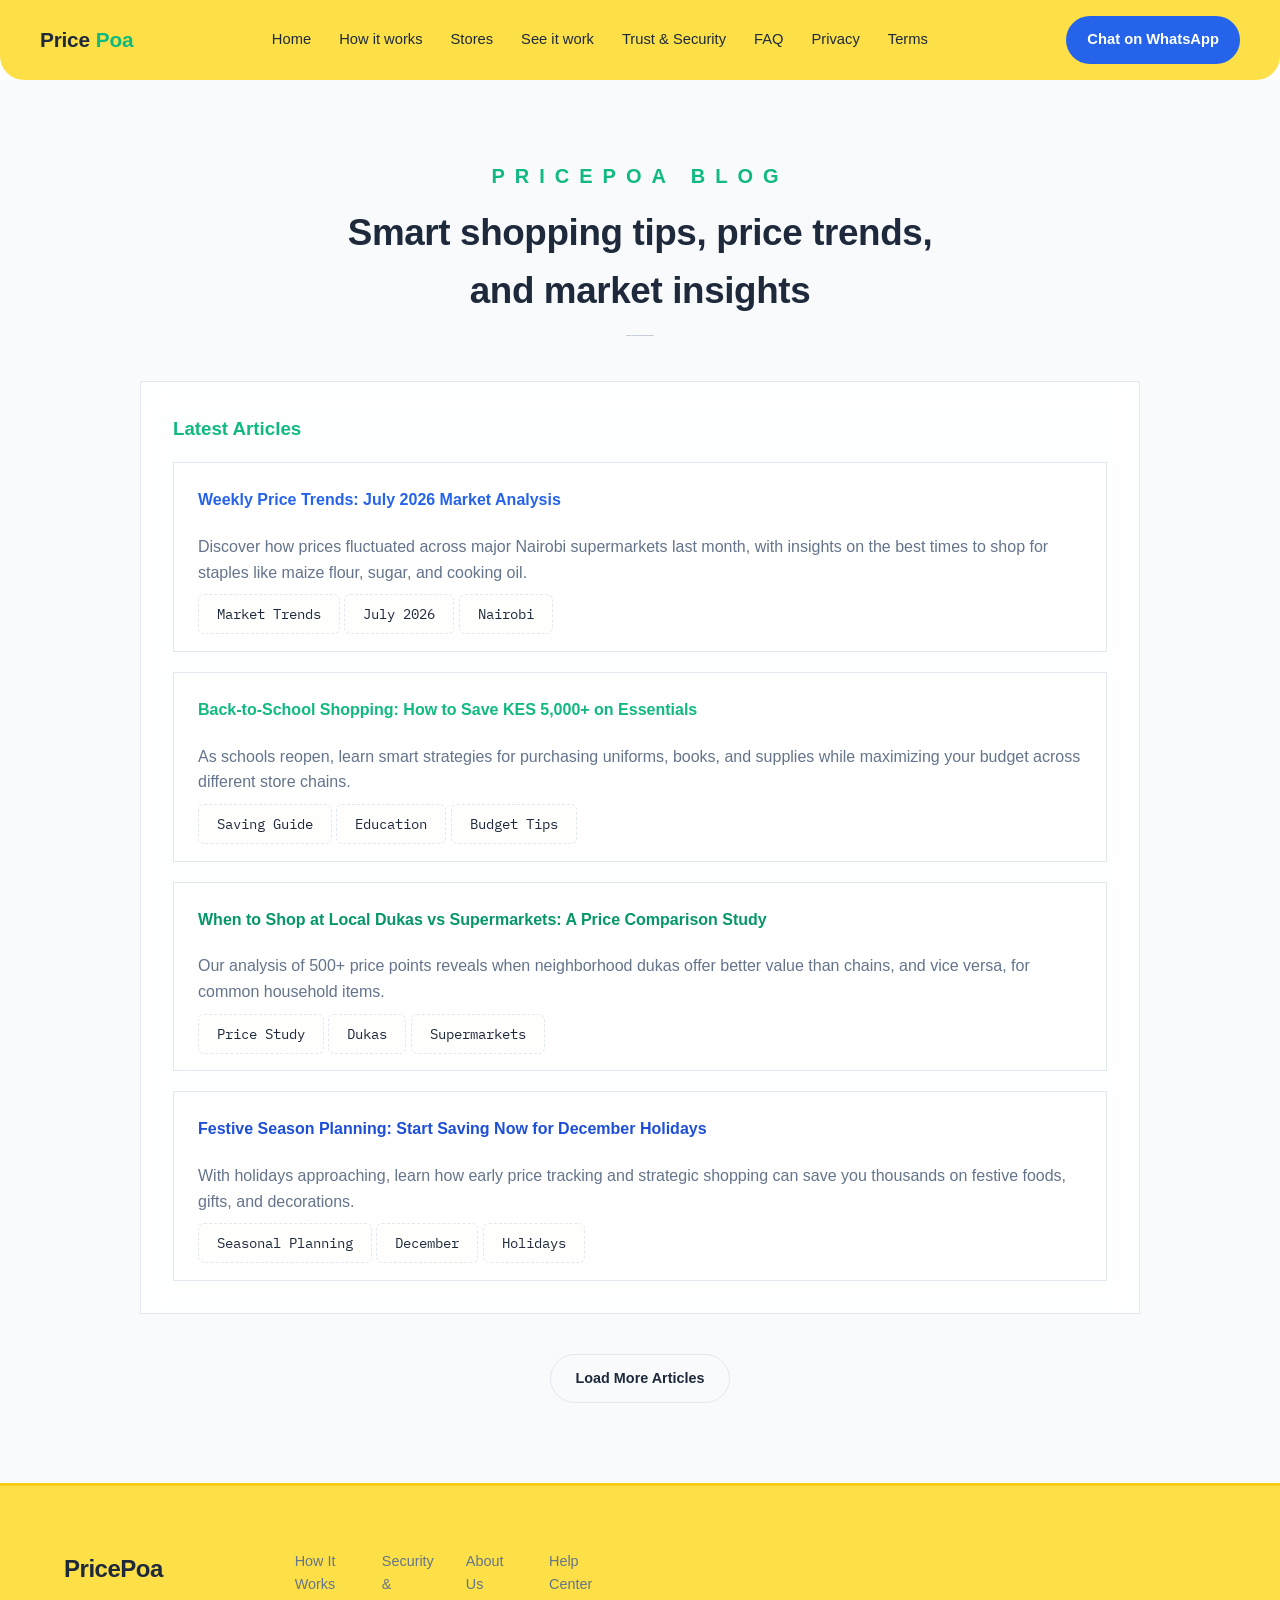
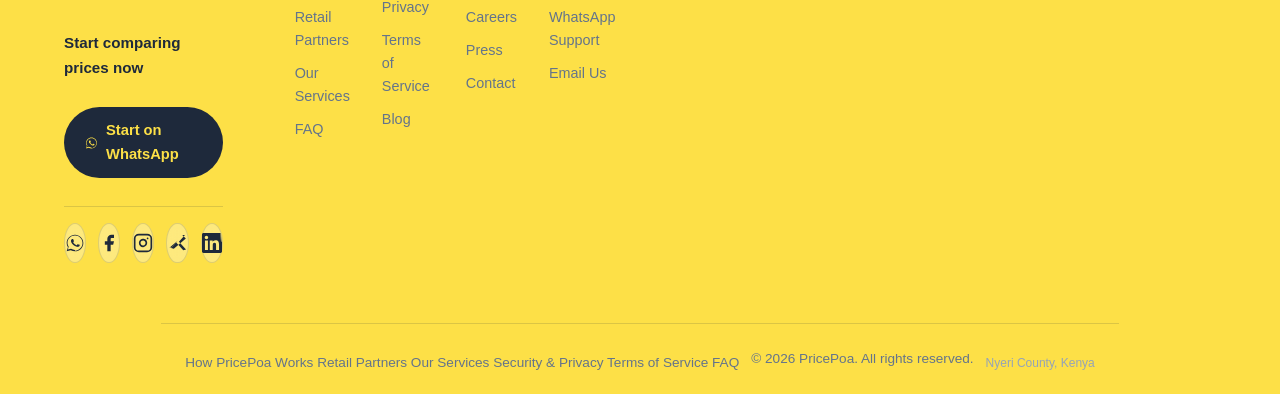
==== commit ce0729c6: "adding footer dropdowns for mobile view" ====
--- a/blog/index.html
+++ b/blog/index.html
@@ -159,8 +159,11 @@
       <!-- Navigation Section -->
       <nav class="footer-nav" aria-label="Footer navigation">
         <div class="nav-column">
-          <h4>Product</h4>
-          <ul>
+          <button class="nav-column-toggle" aria-expanded="false" aria-controls="nav-product" type="button">
+            <h4>Product</h4>
+            <svg class="toggle-icon" width="20" height="20" viewBox="0 0 24 24" fill="none" stroke="currentColor" stroke-width="2" stroke-linecap="round" stroke-linejoin="round"><line x1="12" y1="5" x2="12" y2="19"></line><line x1="5" y1="12" x2="19" y2="12"></line></svg>
+          </button>
+          <ul id="nav-product" class="nav-column-links">
             <li><a href="../index.html#how">How It Works</a></li>
             <li><a href="../index.html#stores">Retail Partners</a></li>
             <li><a href="../services.html">Our Services</a></li>
@@ -169,8 +172,11 @@
         </div>
 
         <div class="nav-column">
-          <h4>Resources</h4>
-          <ul>
+          <button class="nav-column-toggle" aria-expanded="false" aria-controls="nav-resources" type="button">
+            <h4>Resources</h4>
+            <svg class="toggle-icon" width="20" height="20" viewBox="0 0 24 24" fill="none" stroke="currentColor" stroke-width="2" stroke-linecap="round" stroke-linejoin="round"><line x1="12" y1="5" x2="12" y2="19"></line><line x1="5" y1="12" x2="19" y2="12"></line></svg>
+          </button>
+          <ul id="nav-resources" class="nav-column-links">
             <li><a href="../privacy.html">Security & Privacy</a></li>
             <li><a href="../terms.html">Terms of Service</a></li>
             <li><a href="#">Blog</a></li>
@@ -178,8 +184,11 @@
         </div>
 
         <div class="nav-column">
-          <h4>Company</h4>
-          <ul>
+          <button class="nav-column-toggle" aria-expanded="false" aria-controls="nav-company" type="button">
+            <h4>Company</h4>
+            <svg class="toggle-icon" width="20" height="20" viewBox="0 0 24 24" fill="none" stroke="currentColor" stroke-width="2" stroke-linecap="round" stroke-linejoin="round"><line x1="12" y1="5" x2="12" y2="19"></line><line x1="5" y1="12" x2="19" y2="12"></line></svg>
+          </button>
+          <ul id="nav-company" class="nav-column-links">
             <li><a href="#about">About Us</a></li>
             <li><a href="#careers">Careers</a></li>
             <li><a href="#press">Press</a></li>
@@ -188,8 +197,11 @@
         </div>
 
         <div class="nav-column">
-          <h4>Support</h4>
-          <ul>
+          <button class="nav-column-toggle" aria-expanded="false" aria-controls="nav-support" type="button">
+            <h4>Support</h4>
+            <svg class="toggle-icon" width="20" height="20" viewBox="0 0 24 24" fill="none" stroke="currentColor" stroke-width="2" stroke-linecap="round" stroke-linejoin="round"><line x1="12" y1="5" x2="12" y2="19"></line><line x1="5" y1="12" x2="19" y2="12"></line></svg>
+          </button>
+          <ul id="nav-support" class="nav-column-links">
             <li><a href="../faq.html">Help Center</a></li>
             <li><a href="https://wa.me/254768102822" target="_blank" rel="noopener">WhatsApp Support</a></li>
             <li><a href="mailto:info@pricepoa.co.ke">Email Us</a></li>
--- a/style.css
+++ b/style.css
@@ -809,19 +809,23 @@
    NEW FOOTER STYLES (mirrors yfood structure)
    ======================================== */
 .footer{
-  background:var(--background-white);
-  border-top:1px solid var(--rule);
+  background:var(--header-yellow);
+  border-top:3px solid var(--header-yellow-dark);
   padding:0;
   margin-top:auto;
+  width:100%;
+  display:flex;
+  justify-content:center;
 }
 
 .footer-main{
   display:grid;
-  grid-template-columns: 1.5fr repeat(4, 1fr);
-  gap:60px;
+  grid-template-columns: 1.2fr repeat(4, 1fr);
+  gap:48px;
   padding:64px 24px 48px;
   max-width:1200px;
-  margin:0 auto;
+  width:100%;
+  align-items:start;
 }
 
 /* Brand Section */
@@ -829,7 +833,8 @@
   display:flex;
   flex-direction:column;
   gap:28px;
-  max-width:360px;
+  min-width:0;
+  padding-right:24px;
 }
 
 .footer-logo{
@@ -839,7 +844,7 @@
   letter-spacing:-0.02em;
   color:var(--text-dark);
 }
-.footer-logo span{color:var(--mango);}
+.footer-logo span{color:var(--text-dark);}
 
 /* CTA Section */
 .footer-cta{
@@ -856,23 +861,24 @@
 }
 
 .btn-whatsapp{
-  background:var(--mango);
-  color:var(--background-white);
+  background:var(--text-dark);
+  color:var(--header-yellow);
   border-color:transparent;
   width:fit-content;
+  font-weight:700;
 }
 .btn-whatsapp:hover{
-  background:var(--mango-dark);
+  background:var(--text-medium);
   transform:translateY(-2px);
-  box-shadow:0 8px 20px rgba(16,185,129,0.3);
+  box-shadow:0 8px 20px rgba(30,41,59,0.3);
 }
 
 /* Social Links */
 .footer-social{
   display:flex;
-  gap:14px;
-  padding-top:8px;
-  border-top:1px solid var(--border-light);
+  gap:12px;
+  padding-top:16px;
+  border-top:1px solid rgba(30,41,59,0.15);
 }
 
 .footer-social a{
@@ -882,15 +888,16 @@
   width:40px;
   height:40px;
   border-radius:50%;
-  background:var(--background-light);
-  border:1px solid var(--border-light);
-  color:var(--text-medium);
+  background:rgba(255,255,255,0.3);
+  border:1px solid rgba(30,41,59,0.15);
+  color:var(--text-dark);
   transition:all 0.2s ease;
+  backdrop-filter:blur(8px);
 }
 .footer-social a:hover{
-  background:var(--mango);
-  border-color:var(--mango);
-  color:var(--background-white);
+  background:var(--text-dark);
+  border-color:var(--text-dark);
+  color:var(--header-yellow);
   transform:translateY(-2px);
 }
 
@@ -898,17 +905,29 @@
 .footer-nav{
   display:grid;
   grid-template-columns:repeat(4, 1fr);
-  gap:40px;
+  gap:32px;
 }
 
 .nav-column h4{
   font-family:'Plus Jakarta Sans',sans-serif;
-  font-weight:600;
-  font-size:0.85rem;
-  letter-spacing:0.05em;
+  font-weight:700;
+  font-size:0.8rem;
+  letter-spacing:0.08em;
   text-transform:uppercase;
   color:var(--text-dark);
   margin:0 0 20px;
+  position:relative;
+  padding-bottom:10px;
+}
+.nav-column h4::after{
+  content:"";
+  position:absolute;
+  bottom:0;
+  left:0;
+  width:30px;
+  height:2px;
+  background:var(--header-yellow-dark);
+  border-radius:2px;
 }
 
 .nav-column ul{
@@ -917,45 +936,32 @@
   margin:0;
   display:flex;
   flex-direction:column;
-  gap:12px;
+  gap:10px;
 }
 
 .nav-column a{
   font-size:0.9rem;
   color:var(--text-medium);
-  transition:color 0.15s ease;
+  transition:color 0.15s ease, transform 0.15s ease;
+  display:inline-block;
 }
 .nav-column a:hover{
-  color:var(--mango);
-}
-
-/* Footer Bottom */
+  color:var(--text-dark);
+  transform:translateX(4px);
+}
+
 .footer-bottom{
-  border-top:1px solid var(--border-light);
-  padding:28px 24px;
-  background:var(--background-light);
-}
-
-.footer-bottom-links{
-  display:flex;
+  display:flex;
+  justify-content:space-between;
+  align-items:center;
   flex-wrap:wrap;
-  gap:24px;
-  justify-content:center;
-  margin-bottom:16px;
-}
-
-.footer-bottom-links a{
+  gap:12px;
+  padding:24px 24px 16px;
+  border-top:1px solid rgba(30,41,59,0.15);
+}
+.footer-copyright{
   font-size:0.85rem;
   color:var(--text-medium);
-  transition:color 0.15s ease;
-}
-.footer-bottom-links a:hover{
-  color:var(--mango);
-}
-
-.footer-copyright{
-  font-size:0.85rem;
-  color:var(--text-light);
   text-align:center;
   margin:0 0 8px;
 }
@@ -976,6 +982,7 @@
   .footer-brand{
     grid-column:span 2;
     max-width:none;
+    padding-right:0;
   }
   .footer-nav{
     grid-template-columns:repeat(4, 1fr);
@@ -992,6 +999,7 @@
     grid-column:auto;
     align-items:center;
     text-align:center;
+    padding-right:0;
   }
   .footer-social{
     justify-content:center;
@@ -1005,6 +1013,10 @@
   }
   .nav-column{
     text-align:center;
+  }
+  .nav-column h4::after{
+    left:50%;
+    transform:translateX(-50%);
   }
 }
 
@@ -1017,6 +1029,95 @@
     flex-direction:column;
     align-items:center;
     gap:12px;
+  }
+}
+
+/* Mobile Dropdown Styles for Footer Navigation */
+@media (max-width:768px){
+  .nav-column-toggle{
+    display:flex;
+    align-items:center;
+    justify-content:space-between;
+    width:100%;
+    background:none;
+    border:none;
+    padding:0;
+    cursor:pointer;
+    color:var(--text-dark);
+    font:inherit;
+    text-align:center;
+  }
+
+  .nav-column-toggle h4{
+    margin:0;
+    padding-bottom:0;
+  }
+
+  .nav-column-toggle h4::after{
+    display:none;
+  }
+
+  .toggle-icon{
+    flex-shrink:0;
+    width:20px;
+    height:20px;
+    transition:transform 0.3s ease;
+    stroke:var(--text-dark);
+  }
+
+  .nav-column-toggle[aria-expanded="true"] .toggle-icon{
+    transform:rotate(45deg);
+  }
+
+  .nav-column-links{
+    display:none;
+    overflow:hidden;
+    max-height:0;
+    transition:max-height 0.3s ease, opacity 0.3s ease, margin-top 0.3s ease;
+    opacity:0;
+  }
+
+  .nav-column-links.is-open{
+    display:flex;
+    flex-direction:column;
+    max-height:500px;
+    opacity:1;
+    margin-top:12px;
+  }
+
+  .nav-column-links.is-open li{
+    animation:slideIn 0.3s ease forwards;
+    opacity:0;
+  }
+
+  .nav-column-links.is-open li:nth-child(1){animation-delay:0.05s;}
+  .nav-column-links.is-open li:nth-child(2){animation-delay:0.1s;}
+  .nav-column-links.is-open li:nth-child(3){animation-delay:0.15s;}
+  .nav-column-links.is-open li:nth-child(4){animation-delay:0.2s;}
+
+  @keyframes slideIn{
+    from{
+      opacity:0;
+      transform:translateY(-10px);
+    }
+    to{
+      opacity:1;
+      transform:translateY(0);
+    }
+  }
+}
+
+@media (min-width:769px){
+  .nav-column-toggle{
+    display:none;
+  }
+
+  .nav-column-links{
+    display:flex !important;
+    flex-direction:column;
+    gap:10px;
+    max-height:none;
+    opacity:1;
   }
 }
 
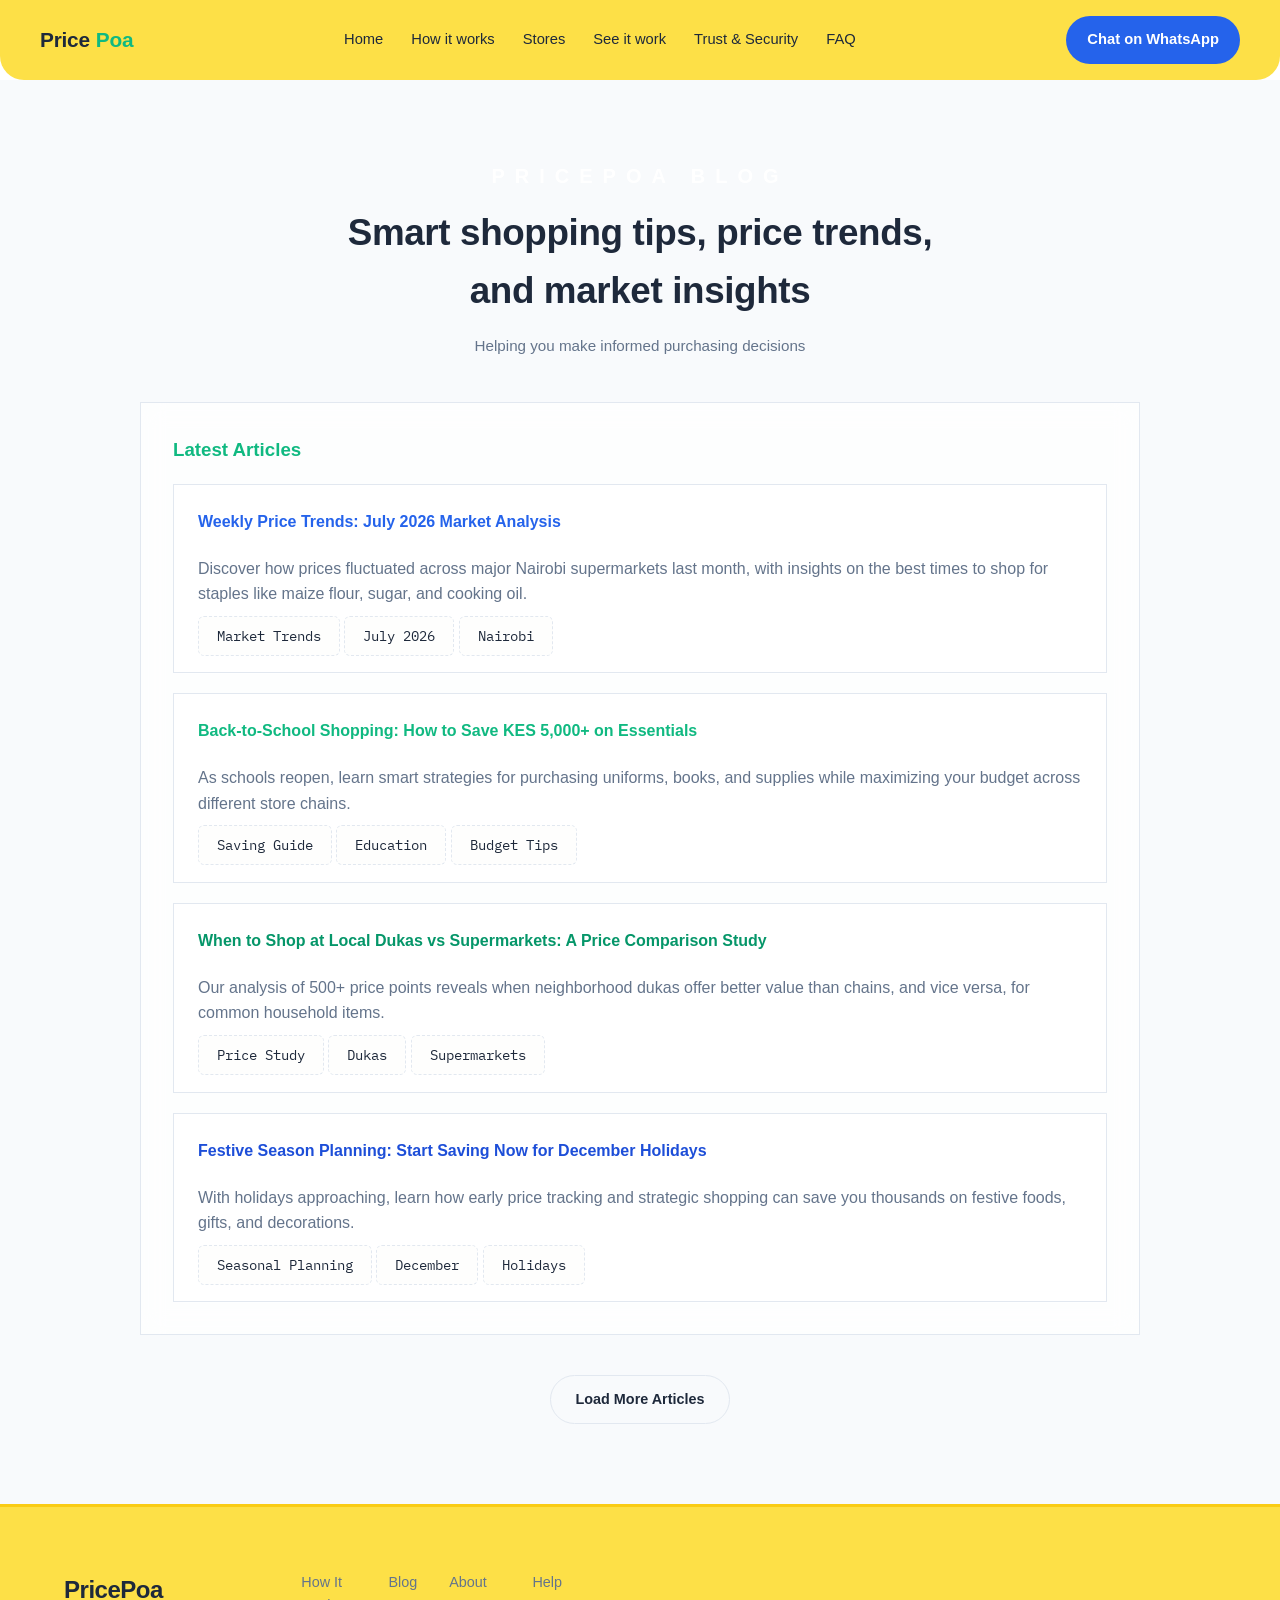
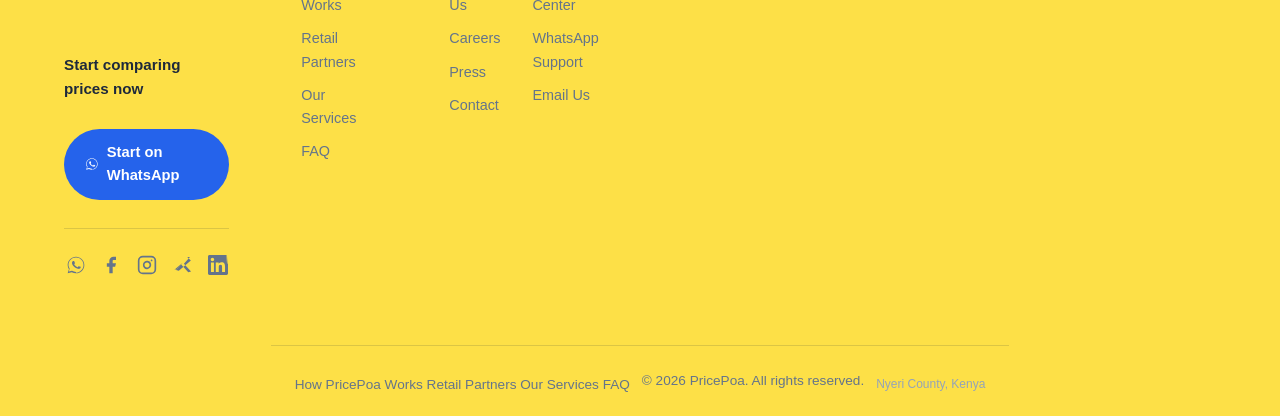
==== commit a2d098a9: "changes" ====
--- a/blog/index.html
+++ b/blog/index.html
@@ -4,6 +4,56 @@
   <meta charset="UTF-8">
   <meta name="viewport" content="width=device-width, initial-scale=1.0">
   <title>Blog - PricePoa</title>
+  <meta name="description" content="PricePoa Blog: Smart shopping tips, price trends, and market insights for Kenyan consumers. Learn how to save money on groceries with our expert analysis.">
+  <meta name="keywords" content="PricePoa blog, Kenya price trends, grocery savings tips, supermarket price analysis, shopping guides Nairobi">
+  <meta name="author" content="PricePoa">
+  <meta name="robots" content="index, follow">
+
+  <!-- Canonical URL -->
+  <link rel="canonical" href="https://pricepoa.co.ke/blog/">
+
+  <!-- Open Graph / Social Media Tags -->
+  <meta property="og:title" content="Blog - PricePoa">
+  <meta property="og:description" content="PricePoa Blog: Smart shopping tips, price trends, and market insights for Kenyan consumers.">
+  <meta property="og:type" content="website">
+  <meta property="og:url" content="https://pricepoa.co.ke/blog/">
+  <meta property="og:image" content="https://pricepoa.co.ke/assets/og-image.svg">
+  <meta property="og:locale" content="en_KS">
+
+  <!-- Twitter Card -->
+  <meta name="twitter:card" content="summary_large_image">
+  <meta name="twitter:title" content="Blog - PricePoa">
+  <meta name="twitter:description" content="PricePoa Blog: Smart shopping tips, price trends, and market insights for Kenyan consumers.">
+  <meta name="twitter:image" content="https://pricepoa.co.ke/assets/og-image.svg">
+
+  <!-- Structured Data (JSON-LD) - Blog -->
+  <script type="application/ld+json">
+  {
+    "@context": "https://schema.org",
+    "@type": "Blog",
+    "@id": "https://pricepoa.co.ke/blog/#blog",
+    "url": "https://pricepoa.co.ke/blog/",
+    "name": "PricePoa Blog",
+    "description": "Smart shopping tips, price trends, and market insights for Kenyan consumers.",
+    "publisher": {
+      "@id": "https://pricepoa.co.ke/#localbusiness"
+    },
+    "blogPosts": [
+      {
+        "@type": "BlogPosting",
+        "headline": "Weekly Price Trends: July 2026 Market Analysis",
+        "url": "https://pricepoa.co.ke/blog/weekly-price-trends-july-2026.html",
+        "datePublished": "2026-07-31",
+        "author": {
+          "@type": "Organization",
+          "name": "PricePoa Research Team"
+        }
+      }
+    ],
+    "inLanguage": "en"
+  }
+  </script>
+
   <link rel="preconnect" href="https://fonts.googleapis.com">
   <link rel="preconnect" href="https://fonts.gstatic.com" crossorigin>
   <link href="https://fonts.googleapis.com/css2?family=Space+Grotesk:wght@500;600;700&family=Caveat:wght@600;700&family=Inter:wght@400;500;600&family=IBM+Plex+Mono:wght@400;500;600&display=swap" rel="stylesheet">
@@ -23,8 +73,6 @@
         <a href="../index.html#receipt">See it work</a>
         <a href="../index.html#trust">Trust & Security</a>
         <a href="../index.html#faq">FAQ</a>
-        <a href="../privacy.html">Privacy</a>
-        <a href="../terms.html">Terms</a>
       </nav>
       <a class="btn btn-primary" href="https://wa.me/254768102822?text=Hi%20PricePoa%2C%20I%20want%20to%20compare%20prices" target="_blank" rel="noopener">
         Chat on WhatsApp
@@ -177,8 +225,6 @@
             <svg class="toggle-icon" width="20" height="20" viewBox="0 0 24 24" fill="none" stroke="currentColor" stroke-width="2" stroke-linecap="round" stroke-linejoin="round"><line x1="12" y1="5" x2="12" y2="19"></line><line x1="5" y1="12" x2="19" y2="12"></line></svg>
           </button>
           <ul id="nav-resources" class="nav-column-links">
-            <li><a href="../privacy.html">Security & Privacy</a></li>
-            <li><a href="../terms.html">Terms of Service</a></li>
             <li><a href="#">Blog</a></li>
           </ul>
         </div>
@@ -216,8 +262,6 @@
         <a href="../index.html#how">How PricePoa Works</a>
         <a href="../index.html#stores">Retail Partners</a>
         <a href="../services.html">Our Services</a>
-        <a href="../privacy.html">Security & Privacy</a>
-        <a href="../terms.html">Terms of Service</a>
         <a href="../faq.html">FAQ</a>
       </div>
       <p class="footer-copyright">© 2026 PricePoa. All rights reserved.</p>
--- a/style.css
+++ b/style.css
@@ -1,4 +1,4 @@
-:root{
+﻿:root{
   /* New color scheme: White, Blue, Touch of Green */
   --background-white: #ffffff;
   --background-light: #f8fafc;
@@ -58,6 +58,7 @@
   -webkit-font-smoothing:antialiased;
   overflow-x:hidden;
   line-height:1.6;
+  overscroll-behavior:none;
 }
 a{color:inherit;text-decoration:none;}
 img{max-width:100%;display:block;}
@@ -297,7 +298,7 @@
   color:#1e293b;
 }
 .hero .btn-primary svg{
-  fill:#1e293b;
+  fill:#f8fafc;
 }
 .hero .btn-ghost{
   border-color:rgba(255,255,255,0.5);
@@ -388,21 +389,25 @@
 
 /* Sections shared */
 section{position:relative;z-index:1;padding:80px 0;}
-.section-head{max-width:620px;margin-bottom:48px;}
+.section-head{
+  max-width:620px;
+  margin:0 auto 48px;
+  text-align:center;
+}
 .kicker{
   font-family:'Plus Jakarta Sans',sans-serif;font-size: 1.25rem;font-weight:700;
-  letter-spacing:0.5em;text-transform:uppercase;color:var(--mango);
+  letter-spacing:0.5em;text-transform:uppercase;color:var( --background-white);
   margin-bottom:12px;display:block;
 }
 h2{
   font-family:'Plus Jakarta Sans',sans-serif;font-weight:700;
   font-size:clamp(1.3rem,3vw,2.3rem);letter-spacing:-0.01em;margin:0 0 14px;
 }
-.section-head p{color:var(--chalk-dim);font-size:0.08rem;line-height:1.0;margin:0;}
+.section-head p{color:var(--chalk-dim);font-size:0.95rem;line-height:1.5;margin:0;}
 .reveal{opacity:0;transform:translateY(18px);transition:opacity .6s ease, transform .6s ease;}
 .reveal.show{opacity:1;transform:translateY(0);}
 
-/* How it works — stair-step infographic flow */
+/* How it works */
 #how{
   position:relative;
   overflow:hidden;
@@ -453,11 +458,13 @@
   max-width:100%;
 }
 
-/* White text for hero-style readability - enhanced visibility */
+/* Section head - white text for dark background */
 #how .kicker{color:#F2A63C;text-shadow:0 2px 4px rgba(0,0,0,0.3);}
 #how .kicker::before{background:#F2A63C;box-shadow:0 0 0 4px rgba(242,166,60,0.25);}
 #how h2{color:#ffffff;text-shadow:0 2px 8px rgba(0,0,0,0.4);}
 #how .section-head p{color:rgba(255,255,255,0.95);text-shadow:0 1px 3px rgba(0,0,0,0.3);}
+
+/* White text for cards on dark background */
 #how .card-badge{color:#F2A63C;text-shadow:0 1px 2px rgba(0,0,0,0.3);}
 #how .card-content h3{color:#ffffff;text-shadow:0 1px 3px rgba(0,0,0,0.3);}
 #how .card-content p{color:rgba(255,255,255,0.9);text-shadow:0 1px 2px rgba(0,0,0,0.25);}
@@ -500,7 +507,7 @@
 .how-cards{
   flex:1;
   display:flex;
-  justify-content:flex-start;
+  justify-content:center;
   gap:24px;
   padding-top:20px;
   position:relative;
@@ -510,22 +517,16 @@
 /* Individual stair-step card */
 .how-card{
   flex:0 0 300px;
-  background:var(--glass-opacity-light);
-  backdrop-filter:blur(var(--glass-blur-light));
-  border:1px solid var(--rule);
+  background:transparent;
+  border:2px solid var(--primary-blue);
   border-radius:var(--radius-xl);
   padding:32px 28px 40px;
   position:relative;
   transform:translateY(calc(var(--card-index) * 60px));
-  transition:transform 0.6s cubic-bezier(0.16, 1, 0.3, 1), box-shadow 0.3s ease;
+  transition:transform 0.6s cubic-bezier(0.16, 1, 0.3, 1);
   min-height:380px;
   display:flex;
   flex-direction:column;
-}
-.how-card:hover{
-  transform:translateY(calc(var(--card-index) * 60px - 8px));
-  box-shadow:0 24px 48px -12px rgba(0,0,0,0.12);
-  border-color:var(--chalk-dim);
 }
 
 /* Card badge (step number) */
@@ -591,66 +592,18 @@
   display:flex;
   flex-direction:column;
   gap:10px;
+  text-align:center;
 }
 .card-details li{
   font-size:0.88rem;
-  color:var(--chalk-dim);
-  display:flex;
-  align-items:center;
-  gap:8px;
-  position:relative;
-  padding-left:18px;
+  color:var(--text-medium);
+  display:block;
+  padding-left:0;
 }
 .card-details li::before{
-  content:"";
-  position:absolute;
-  left:0;
-  top:50%;
-  transform:translateY(-50%);
-  width:6px;
-  height:6px;
-  border-radius:50%;
-  background:var(--mango);
-  opacity:0.6;
-}
-.step-1 .card-details li::before{background:var(--whatsapp);}
-.step-2 .card-details li::before{background:var(--mango);}
-.step-3 .card-details li::before{background:var(--header-yellow-dark);}
-
-/* Connector arrows between cards */
-.card-connector{
-  position:absolute;
-  right:-12px;
-  top:50%;
-  transform:translateY(-50%);
-  width:24px;
-  height:24px;
-  pointer-events:none;
-}
-.card-connector::before,
-.card-connector::after{
-  content:"";
-  position:absolute;
-  background:var(--rule);
-  border-radius:2px;
-}
-.card-connector::before{
-  width:28px;
-  height:2px;
-  top:50%;
-  left:0;
-  transform:translateY(-50%);
-  background:linear-gradient(90deg, var(--rule), var(--chalk-dim));
-}
-.card-connector::after{
-  width:0;
-  height:0;
-  border:6px solid transparent;
-  border-left-color:var(--chalk-dim);
-  right:0;
-  top:50%;
-  transform:translateY(-50%);
-}
+  display:none;
+}
+
 
 /* Reduced motion */
 @media (prefers-reduced-motion:reduce){
@@ -861,16 +814,16 @@
 }
 
 .btn-whatsapp{
-  background:var(--text-dark);
-  color:var(--header-yellow);
+  background:var(--primary-blue);
+  color:var(--background-white);
   border-color:transparent;
   width:fit-content;
   font-weight:700;
 }
 .btn-whatsapp:hover{
-  background:var(--text-medium);
+  background:var(--blue-dark);
   transform:translateY(-2px);
-  box-shadow:0 8px 20px rgba(30,41,59,0.3);
+  box-shadow:0 8px 20px rgba(37,99,235,0.3);
 }
 
 /* Social Links */
@@ -887,17 +840,11 @@
   justify-content:center;
   width:40px;
   height:40px;
-  border-radius:50%;
-  background:rgba(255,255,255,0.3);
-  border:1px solid rgba(30,41,59,0.15);
-  color:var(--text-dark);
-  transition:all 0.2s ease;
-  backdrop-filter:blur(8px);
+  color:var(--text-medium);
+  transition:color 0.2s ease, transform 0.2s ease;
 }
 .footer-social a:hover{
-  background:var(--text-dark);
-  border-color:var(--text-dark);
-  color:var(--header-yellow);
+  color:var(--primary-blue);
   transform:translateY(-2px);
 }
 
@@ -919,16 +866,6 @@
   position:relative;
   padding-bottom:10px;
 }
-.nav-column h4::after{
-  content:"";
-  position:absolute;
-  bottom:0;
-  left:0;
-  width:30px;
-  height:2px;
-  background:var(--header-yellow-dark);
-  border-radius:2px;
-}
 
 .nav-column ul{
   list-style:none;
@@ -1014,10 +951,6 @@
   .nav-column{
     text-align:center;
   }
-  .nav-column h4::after{
-    left:50%;
-    transform:translateX(-50%);
-  }
 }
 
 @media (max-width:480px){
@@ -1032,37 +965,181 @@
   }
 }
 
+/* ========================================
+   MARQUEE STYLES - Retail Partners
+   ======================================== */
+
+.retail-partners-title {
+  color: #000000 !important;
+  font-size: 1.1rem !important;
+  text-align: center;
+  width: 100%;
+  display: block;
+}
+
+.marquee-container {
+  overflow: hidden;
+  width: 100%;
+  position: relative;
+  min-height: 140px; /* Reserve space for logos (120px + gap) */
+}
+
+.marquee {
+  width: 100%;
+  overflow: hidden;
+  min-height: 140px;
+}
+
+@media (max-width: 1024px) {
+  .marquee-container,
+  .marquee {
+    min-height: 120px;
+  }
+}
+
+@media (max-width: 768px) {
+  .marquee-container,
+  .marquee {
+    min-height: 100px;
+  }
+}
+
+@media (max-width: 480px) {
+  .marquee-container,
+  .marquee {
+    min-height: 90px;
+  }
+}
+
+.marquee-track {
+  display: flex;
+  gap: 80px;
+  width: max-content;
+  animation: marquee-scroll 30s linear infinite;
+  will-change: transform;
+}
+
+.marquee:hover .marquee-track {
+  animation-play-state: paused;
+}
+
+@keyframes marquee-scroll {
+  0% {
+    transform: translateX(0);
+  }
+  100% {
+    transform: translateX(-50%);
+  }
+}
+
+.brand-logo {
+  height: 120px;
+  width: auto;
+  max-width: 300px;
+  object-fit: contain;
+  filter: grayscale(100%) opacity(0.7);
+  transition: filter 0.3s ease, transform 0.3s ease;
+}
+
+.brand-logo:hover {
+  filter: grayscale(0%) opacity(1);
+  transform: scale(1.1);
+}
+
+@media (prefers-reduced-motion: reduce) {
+  .marquee-track {
+    animation: none;
+  }
+}
+
+@media (max-width: 1024px) {
+  .brand-logo {
+    height: 100px;
+    max-width: 250px;
+  }
+}
+
+@media (max-width: 768px) {
+  .brand-logo {
+    height: 80px;
+    max-width: 200px;
+  }
+
+  .marquee-track {
+    gap: 60px;
+  }
+
+  @keyframes marquee-scroll {
+    0% {
+      transform: translateX(0);
+    }
+    100% {
+      transform: translateX(-50%);
+    }
+  }
+}
+
+@media (max-width: 480px) {
+  .brand-logo {
+    height: 70px;
+    max-width: 180px;
+  }
+
+  .marquee-track {
+    gap: 40px;
+  }
+}
+
 /* Mobile Dropdown Styles for Footer Navigation */
 @media (max-width:768px){
-  .nav-column-toggle{
+  .nav-column{
+    border-bottom:none;
+    padding:0;
+  }
+
+  .nav-column-header{
     display:flex;
     align-items:center;
     justify-content:space-between;
     width:100%;
+    padding:8px 0;
+    cursor:pointer;
+  }
+
+  .nav-column-header h4{
+    margin:0;
+    padding-bottom:0;
+    font-family:'Plus Jakarta Sans',sans-serif;
+    font-weight:700;
+    font-size:0.85rem;
+    letter-spacing:0.08em;
+    text-transform:uppercase;
+    color:var(--text-dark);
+  }
+
+  .nav-column-header h4::after{
+    display:none;
+  }
+
+  .nav-column-toggle{
+    display:flex;
+    align-items:center;
+    justify-content:center;
     background:none;
     border:none;
     padding:0;
     cursor:pointer;
     color:var(--text-dark);
     font:inherit;
-    text-align:center;
-  }
-
-  .nav-column-toggle h4{
-    margin:0;
-    padding-bottom:0;
-  }
-
-  .nav-column-toggle h4::after{
-    display:none;
   }
 
   .toggle-icon{
     flex-shrink:0;
-    width:20px;
-    height:20px;
+    font-size:1.5rem;
+    font-weight:600;
+    color:var(--text-dark);
     transition:transform 0.3s ease;
-    stroke:var(--text-dark);
+    line-height:1;
   }
 
   .nav-column-toggle[aria-expanded="true"] .toggle-icon{
@@ -1108,6 +1185,9 @@
 }
 
 @media (min-width:769px){
+  .nav-column-header{
+    display:block;
+  }
   .nav-column-toggle{
     display:none;
   }
@@ -1294,4 +1374,5 @@
 .calculator-result h4{
   margin-top:0;
   color:var(--mango);
-}+}
+
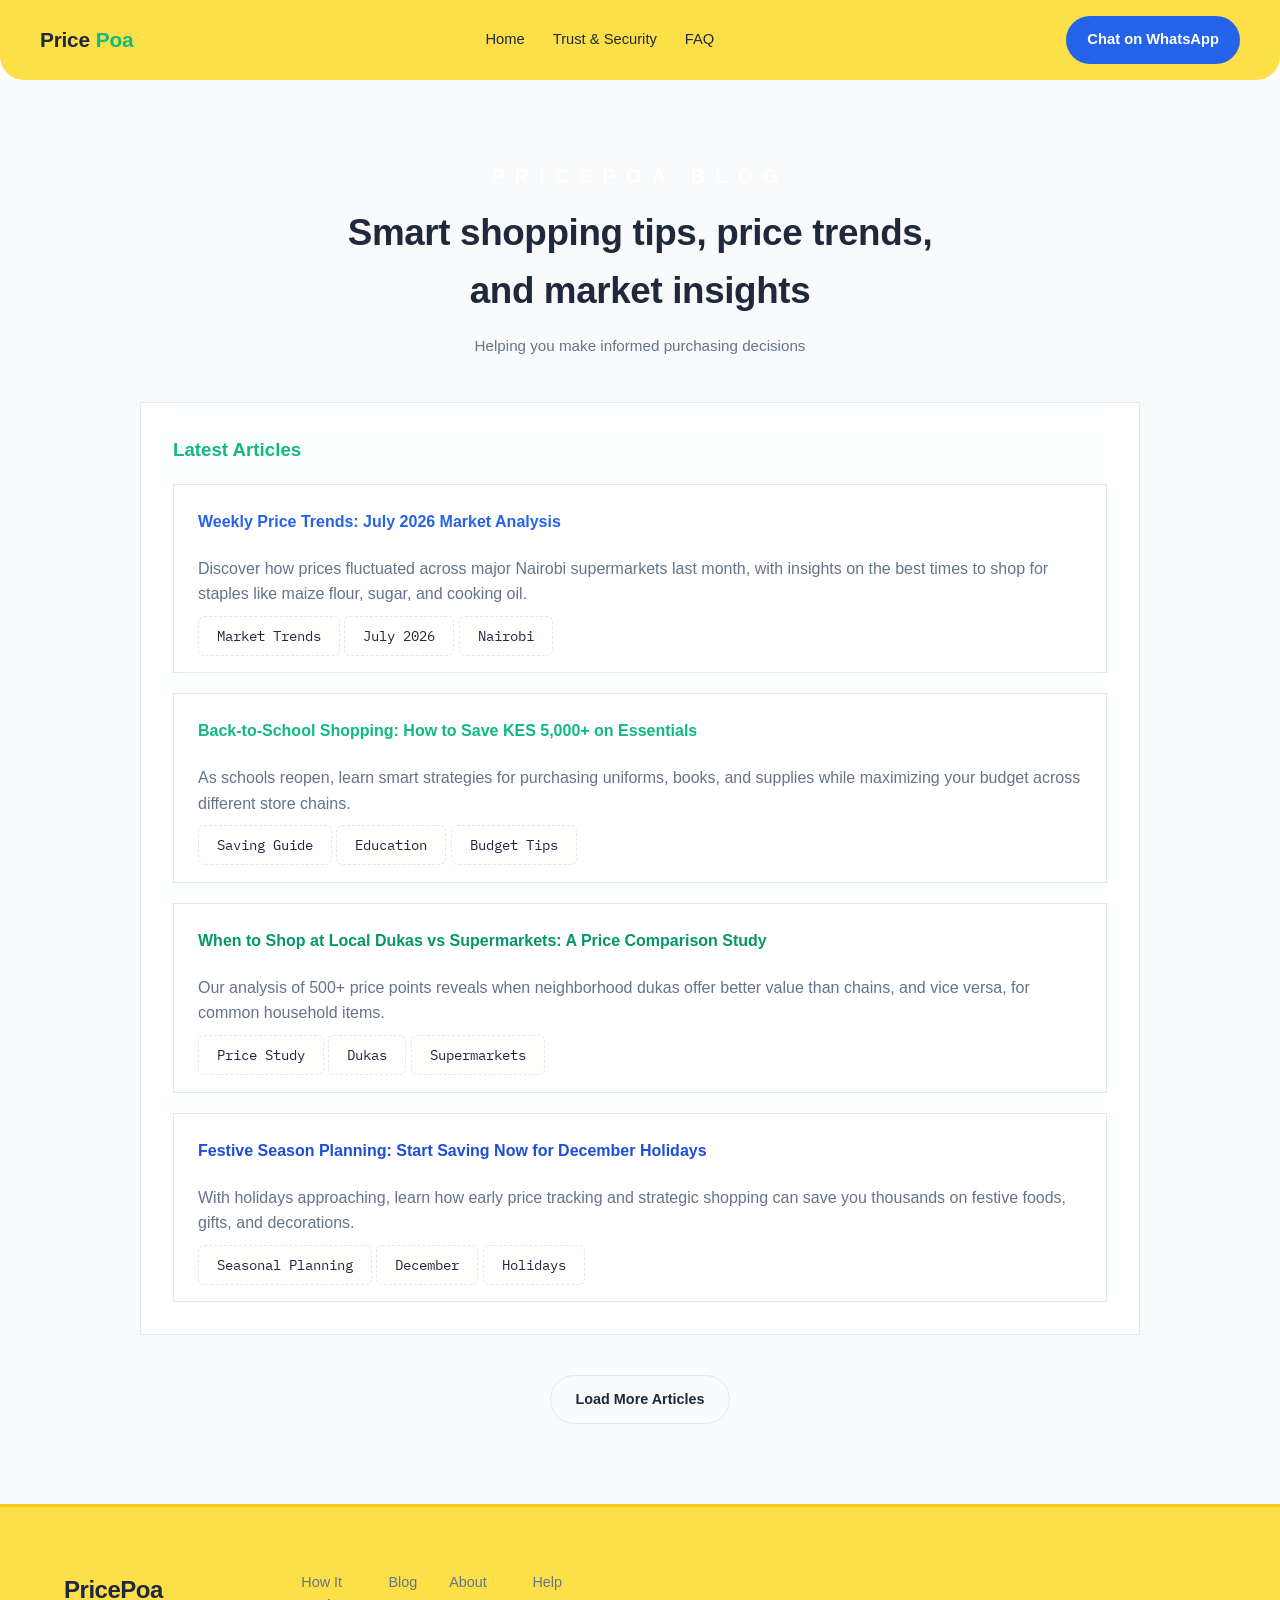
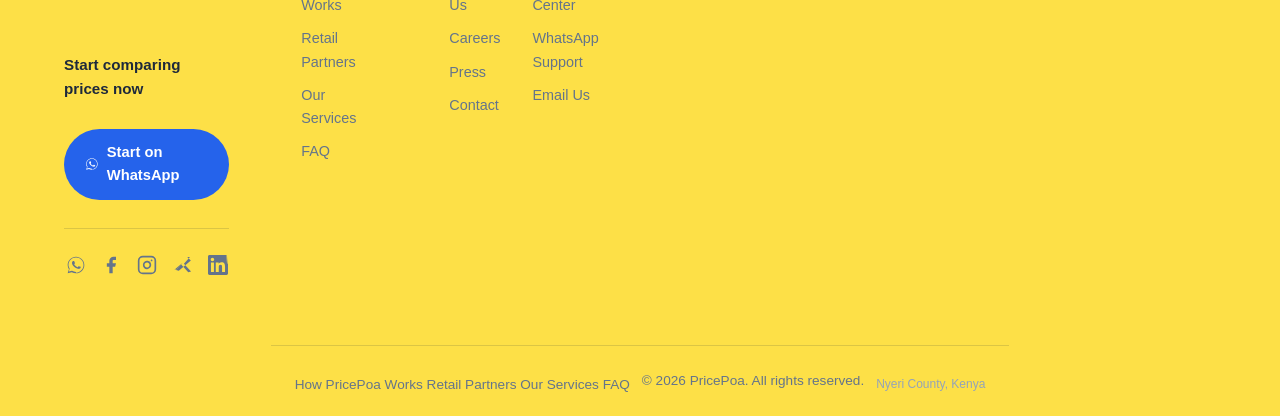
==== commit 634e430b: "clean up" ====
--- a/blog/index.html
+++ b/blog/index.html
@@ -4,45 +4,45 @@
   <meta charset="UTF-8">
   <meta name="viewport" content="width=device-width, initial-scale=1.0">
   <title>Blog - PricePoa</title>
-  <meta name="description" content="PricePoa Blog: Smart shopping tips, price trends, and market insights for Kenyan consumers. Learn how to save money on groceries with our expert analysis.">
-  <meta name="keywords" content="PricePoa blog, Kenya price trends, grocery savings tips, supermarket price analysis, shopping guides Nairobi">
+  <meta name="description" content="PricePoa Blog: Smart shopping tips, price trends, and market insights for Kenyan consumers. Learn how to save money on groceries with expert analysis of Naivas, Carrefour, Quickmart, Chandarana and dukas pricing.">
+  <meta name="keywords" content="PricePoa blog, Kenya price trends, grocery savings tips, supermarket price analysis, shopping guides Nairobi, weekly price trends Kenya, market analysis Nairobi, food price tracking Kenya, grocery budget tips, supermarket comparison Kenya, Naivas prices, Carrefour prices, Quickmart prices, Chandarana prices, dukas vs supermarkets, back to school shopping Kenya, festive season shopping Kenya, maize flour price trends, cooking oil prices Kenya, sugar price Kenya">
   <meta name="author" content="PricePoa">
   <meta name="robots" content="index, follow">
 
   <!-- Canonical URL -->
-  <link rel="canonical" href="https://pricepoa.co.ke/blog/">
+  <link rel="canonical" href="https://pricepoa.me/blog/">
 
   <!-- Open Graph / Social Media Tags -->
   <meta property="og:title" content="Blog - PricePoa">
-  <meta property="og:description" content="PricePoa Blog: Smart shopping tips, price trends, and market insights for Kenyan consumers.">
+  <meta property="og:description" content="PricePoa Blog: Smart shopping tips, price trends, and market insights for Kenyan consumers. Learn how to save money on groceries with expert analysis.">
   <meta property="og:type" content="website">
-  <meta property="og:url" content="https://pricepoa.co.ke/blog/">
-  <meta property="og:image" content="https://pricepoa.co.ke/assets/og-image.svg">
+  <meta property="og:url" content="https://pricepoa.me/blog/">
+  <meta property="og:image" content="https://pricepoa.me/assets/og-image.svg">
   <meta property="og:locale" content="en_KS">
 
   <!-- Twitter Card -->
   <meta name="twitter:card" content="summary_large_image">
   <meta name="twitter:title" content="Blog - PricePoa">
-  <meta name="twitter:description" content="PricePoa Blog: Smart shopping tips, price trends, and market insights for Kenyan consumers.">
-  <meta name="twitter:image" content="https://pricepoa.co.ke/assets/og-image.svg">
+  <meta name="twitter:description" content="PricePoa Blog: Smart shopping tips, price trends, and market insights for Kenyan consumers. Learn how to save money on groceries with expert analysis.">
+  <meta name="twitter:image" content="https://pricepoa.me/assets/og-image.svg">
 
   <!-- Structured Data (JSON-LD) - Blog -->
   <script type="application/ld+json">
   {
     "@context": "https://schema.org",
     "@type": "Blog",
-    "@id": "https://pricepoa.co.ke/blog/#blog",
-    "url": "https://pricepoa.co.ke/blog/",
+    "@id": "https://pricepoa.me/blog/#blog",
+    "url": "https://pricepoa.me/blog/",
     "name": "PricePoa Blog",
     "description": "Smart shopping tips, price trends, and market insights for Kenyan consumers.",
     "publisher": {
-      "@id": "https://pricepoa.co.ke/#localbusiness"
+      "@id": "https://pricepoa.me/#localbusiness"
     },
     "blogPosts": [
       {
         "@type": "BlogPosting",
         "headline": "Weekly Price Trends: July 2026 Market Analysis",
-        "url": "https://pricepoa.co.ke/blog/weekly-price-trends-july-2026.html",
+        "url": "https://pricepoa.me/blog/weekly-price-trends-july-2026.html",
         "datePublished": "2026-07-31",
         "author": {
           "@type": "Organization",
@@ -68,9 +68,6 @@
       <div class="logo">Price<span>Poa</span></div>
       <nav class="nav-links">
         <a href="../index.html">Home</a>
-        <a href="../index.html#how">How it works</a>
-        <a href="../index.html#stores">Stores</a>
-        <a href="../index.html#receipt">See it work</a>
         <a href="../index.html#trust">Trust & Security</a>
         <a href="../index.html#faq">FAQ</a>
       </nav>
@@ -250,7 +247,7 @@
           <ul id="nav-support" class="nav-column-links">
             <li><a href="../faq.html">Help Center</a></li>
             <li><a href="https://wa.me/254768102822" target="_blank" rel="noopener">WhatsApp Support</a></li>
-            <li><a href="mailto:info@pricepoa.co.ke">Email Us</a></li>
+            <li><a href="mailto:info@pricepoa.me">Email Us</a></li>
           </ul>
         </div>
       </nav>
